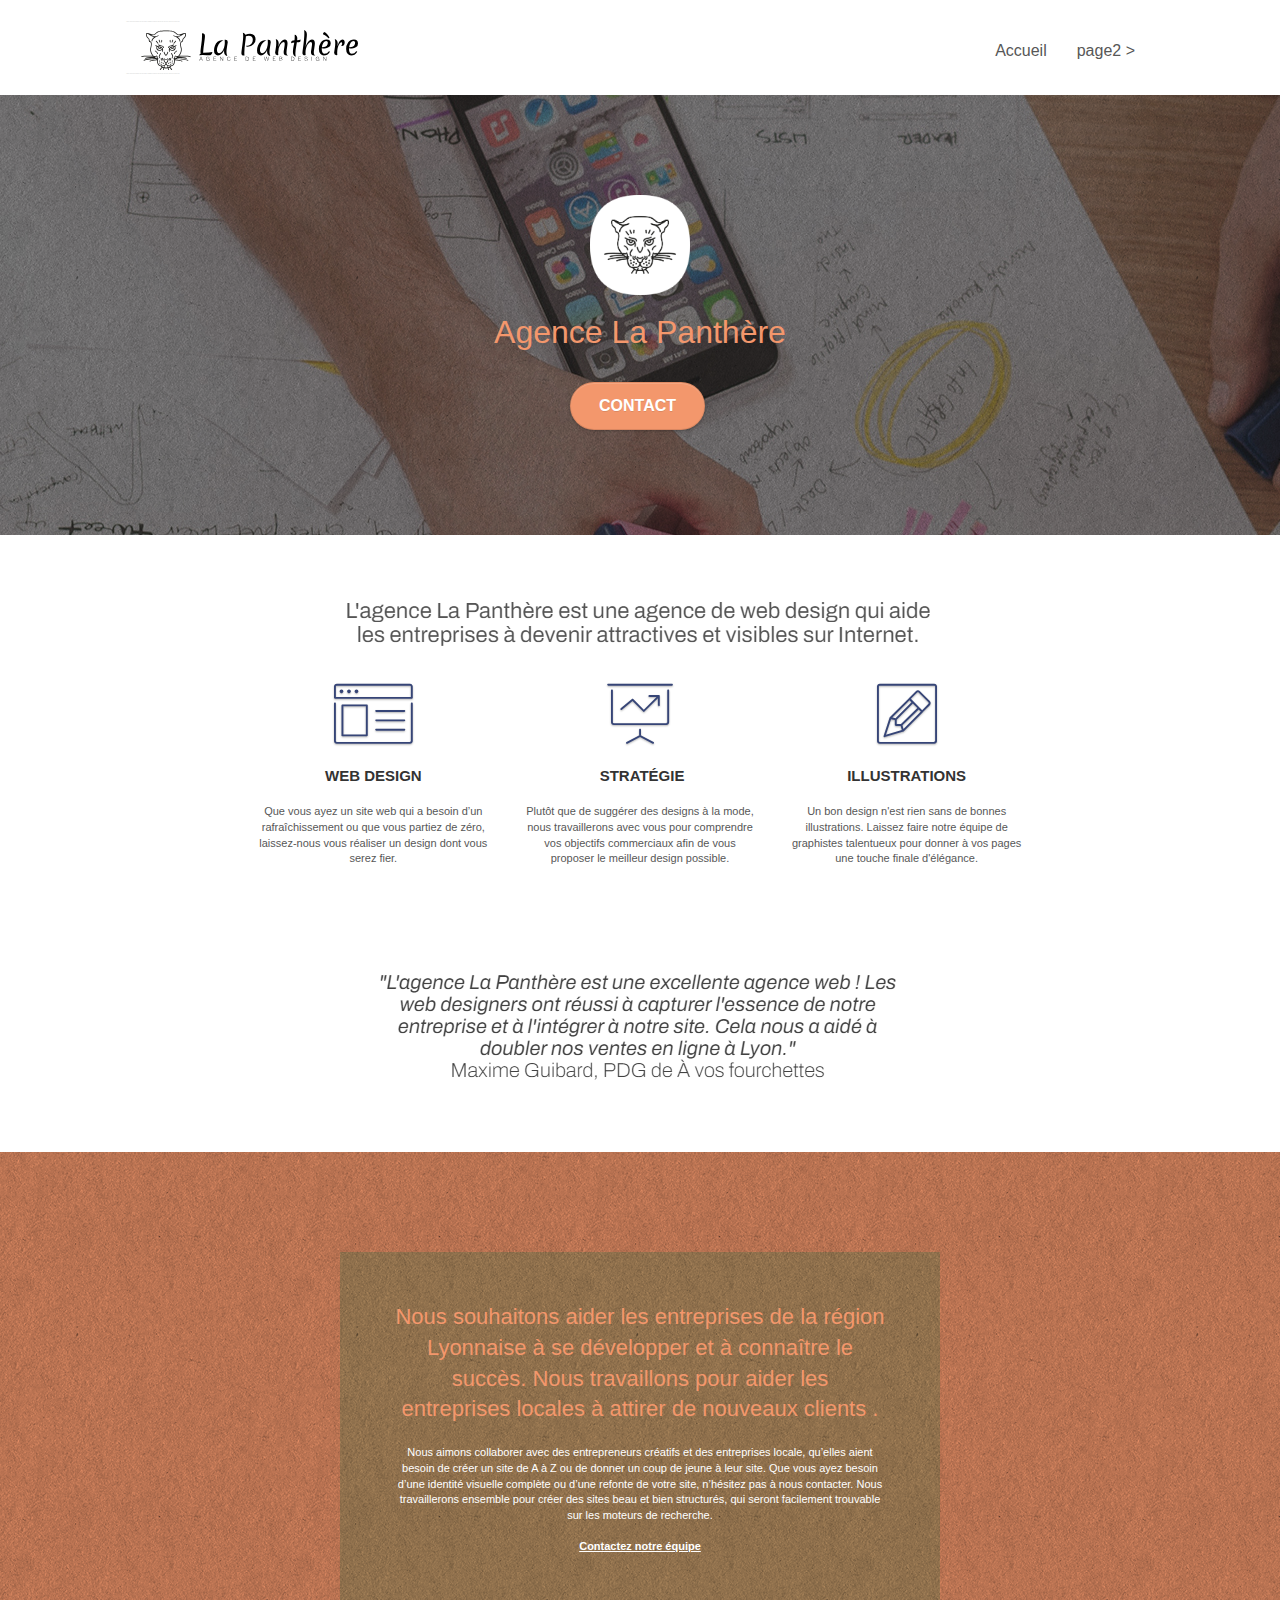
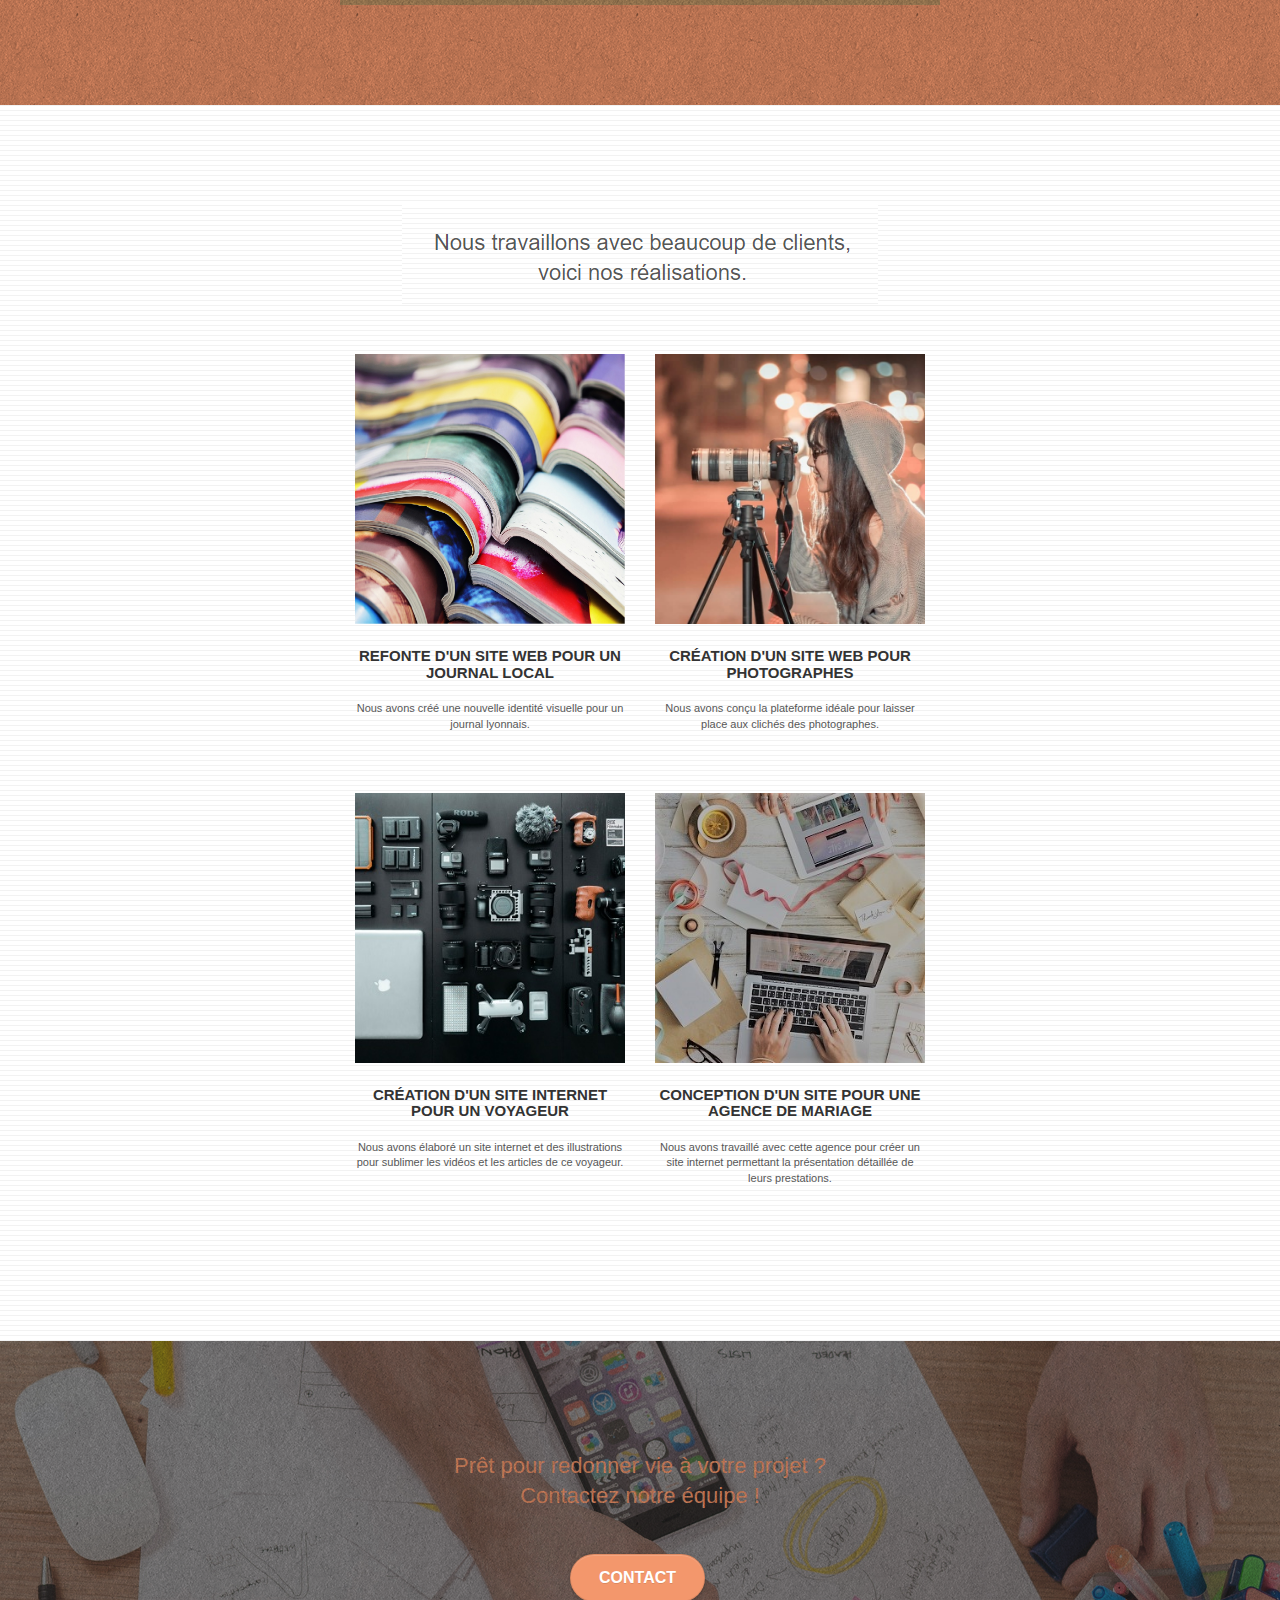
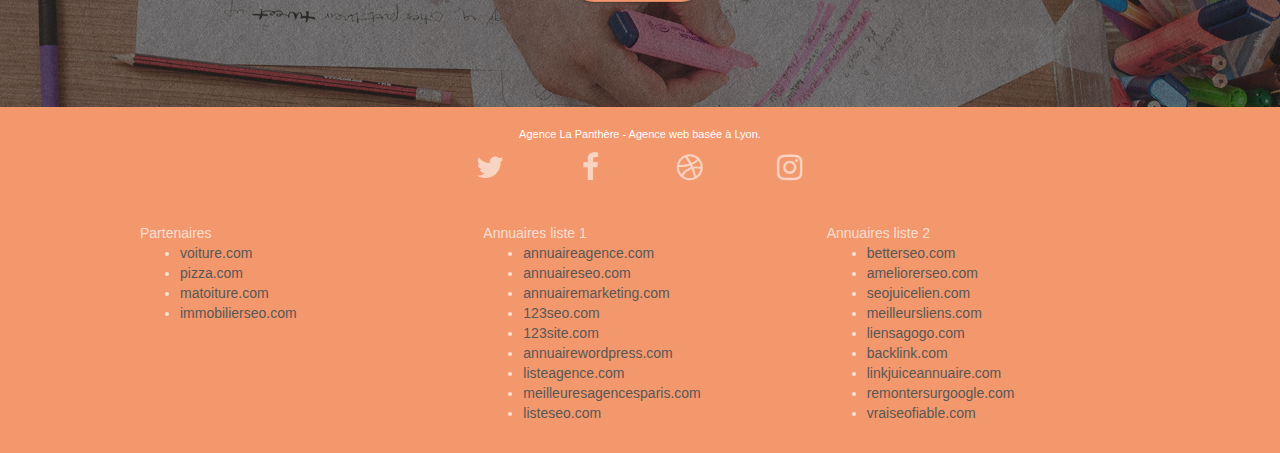
==== index.html @ 7f1259e9 "first commit" ====
<!doctype html>
<html lang="Default">
<head>
    <meta charset="utf-8">
    <meta name="keywords" content="seo, google, site web, site internet, agence design paris, agence design, agence design,agence design,agence design,agence design,agence design,agence design,agence design,agence design">
    <meta name="description" content="">
    <meta name="viewport" content="width=device-width, initial-scale=1.0, viewport-fit=cover">
    <link rel="shortcut icon" type="image/png" href="favicon.jpg">
    
	<link rel="stylesheet" type="text/css" href="./css/bootstrap.css">
	<link rel="stylesheet" type="text/css" href="style.css">
	<link rel="stylesheet" type="text/css" href="./css/font-awesome.css">
	<link rel="stylesheet" type="text/css" href="./css/et-line.css">
	
    
	<script src="./js/jquery-2.1.0.js"></script>
	<script src="./js/bootstrap.js"></script>
	<script src="./js/blocs.js"></script>
	<script src="./js/jquery.touchSwipe.js" defer></script>
	<script src="./js/gmaps.js"></script>

    <title>.</title>

    
<!-- Analytics -->
 
<!-- Analytics END -->
    
</head>
<body>
<!-- Principal conteneur -->
<div class="page-container">
    
<!-- bloc-0 -->
<div class="bloc bgc-white l-bloc " id="bloc-0">
	<div class="container bloc-sm">

		<nav class="navbar row">
			<div class="navbar-header">
				<div class="keywords" style="color:#cccccc;font-size:1px;">Agence web à paris, stratégie web, web design, illustrations, design de site web, site web, web, internet, site internet, site</div>
				<a class="navbar-brand" href="index.html"><img src="img/agence-la-panthere-monochrome.svg" alt="paris web design logo agence web meilleure agence" height="40" /></a>
				<div class="keywords" style="color:#cccccc;font-size:1px;">Agence web à paris, stratégie web, web design, illustrations, design de site web, site web, web, internet, site internet, site</div>
				<button id="nav-toggle" type="button" class="ui-navbar-toggle navbar-toggle" data-toggle="collapse" data-target=".navbar-1">
					<span class="sr-only">Toggle navigation</span><span class="icon-bar"></span><span class="icon-bar"></span><span class="icon-bar"></span>
				</button>
			</div>
			<div class="collapse navbar-collapse navbar-1 special-dropdown-nav">
				<ul class="site-navigation nav navbar-nav">
					<li>
						<a href="index.html">Accueil</a>
					</li>
					<li>
					</li>
					<li>
						<a href="page2.html">page2 &gt;</a>
					</li>
				</ul>
			</div>
		</nav>
	</div>
</div>
<!-- bloc-0 END -->

<!-- bloc-1-presentation -->
<div class="bloc bgc-dark-slate-blue bg-banniere d-bloc bg-t-edge bloc-bg-texture texture-paper b-parallax" id="bloc-1-hero">
	<div class="container bloc-lg">
		<div class="row tight-width-whitespace">
			<div class="col-sm-12">
				<img src="img/logo.png" class="center-block image-resize-mode" width="100" alt="Agence La Panthère, agence web paris, création logo paris" />
				<h1 class="text-center hero-bloc-text tc-white ">
					Agence La Panthère
				</h1>
				<div class="text-center">
					<a href="page2.html" class="btn btn-lg btn-clean btn-rd cta-hero btn-atomic-tangerine" id="cta-hero">Contact</a>
				</div>
			</div>
		</div>
	</div>
</div>
<!-- bloc-1-presentation END -->

<!-- bloc-2-services -->
<div class="bloc bgc-white l-bloc" id="bloc-2-services">
	<div class="container bloc-md">
		<div class="row">
			<div class="col-sm-12 text-center">
				<img alt="agence web, agence web paris, web design paris, stratégie web" src="img/title.png" />
			</div>
		</div>
		<div class="row voffset-lg med-width-whitespace">
			<div class="col-sm-4">
				<div class="text-center">
					<span class="et-icon-browser sm-shadow icon-dark-slate-blue icons icon-lg"></span>
				</div>
				<h3 class="mg-md text-center">
					Web design
				</h3>
				<p class="text-center ">
					Que vous ayez un site web qui a besoin d&rsquo;un rafraîchissement ou que vous partiez de zéro, laissez-nous vous réaliser un design dont vous serez fier.
				</p>
			</div>
			<div class="col-sm-4">
				<div class="text-center">
					<span class="et-icon-presentation sm-shadow icon-dark-slate-blue icons icon-lg"></span>
				</div>
				<h3 class="mg-md text-center">
					&nbsp;Stratégie
				</h3>
				<p class="text-center ">
					Plutôt que de suggérer des designs à la mode, nous travaillerons avec vous pour comprendre vos objectifs commerciaux afin de vous proposer le meilleur design possible.<br>
				</p>
			</div>
			<div class="col-sm-4">
				<div class="text-center">
					<span class="et-icon-edit sm-shadow icon-dark-slate-blue icons icon-lg"></span>
				</div>
				<h3 class="mg-md text-center">
					Illustrations
				</h3>
				<p class="text-center ">
					Un bon design n'est rien sans de bonnes illustrations. Laissez faire notre équipe de graphistes talentueux pour donner à vos pages une touche finale d'élégance.
				</p>
			</div>
		</div>
		<div class="row voffset-lg voffset">
			<div class="col-xs-12 col-md-8 col-md-offset-2 text-center">
				<img alt="agence web, agence web paris, web design paris, stratégie web" src="img/citation.png" />

			</div>
		</div>
	</div>
</div>
<!-- bloc-2-services END -->

<!-- bloc-3-what-i-do -->
<div class="bloc tc-white bgc-atomic-tangerine bg-presentation d-bloc bloc-bg-texture texture-paper b-parallax" id="bloc-3-what-i-do">
	<div class="container bloc-lg">
		<div class="row tight-width-whitespace black-background">
			<div class="col-sm-12">
				<h2 class="mg-md text-center tc-white">
					Nous souhaitons aider les entreprises de la région Lyonnaise à se développer et à connaître le succès. Nous travaillons pour aider les entreprises locales à attirer de nouveaux clients .<br>
				</h2>
				<p class="text-center white">
					Nous aimons collaborer avec des entrepreneurs créatifs et des entreprises locale, qu’elles aient besoin de créer un site de A à Z ou de donner un coup de jeune à leur site. Que vous ayez besoin d’une identité visuelle complète ou d’une refonte de votre site, n’hésitez pas à nous contacter. Nous travaillerons ensemble pour créer des sites beau et bien structurés, qui seront facilement trouvable sur les moteurs de recherche. <br><br><a class="ltc-white bold-link" href="page2.html">Contactez notre équipe</a><br>
				</p>
			</div>
		</div>
	</div>
</div>
<!-- bloc-3-what-i-do END -->

<!-- bloc-4-portfolio -->
<div class="bloc bgc-white bg-lines-h2-bg bg-repeat l-bloc" id="bloc-4-portfolio">
	<div class="container bloc-lg">
		<div class="row">
			<div class="col-sm-12 text-center">
				<img alt="agence web, agence web paris, web design paris, stratégie web" src="img/title2.png" />
			</div>
		</div>
		<div class="row tight-width-whitespace portfolio-row">
			<div class="col-sm-6">
				<a href="#" data-lightbox="img/1.jpg" data-gallery-id="gallery-1" data-caption="Refonte d'un site web pour un journal local" data-frame="snapshot-lb"><img src="img/1.jpg" alt="paris web design logo agence web meilleure agence et refonte site web journal" class="img-responsive portfolio-thumb" /></a>
				<h3 class="mg-md text-center">
					Refonte d'un site web pour un journal local
				</h3>
				<p class="text-center">
					Nous avons créé une nouvelle identité visuelle pour un journal lyonnais.
				</p>
			</div>
			<div class="col-sm-6">
				<a href="#" data-lightbox="img/2.jpg" data-gallery-id="gallery-1" data-caption="Création d'un site web pour photographes" data-frame="snapshot-lb"><img src="img/2.jpg" class="img-responsive portfolio-thumb" alt="paris web design logo agence web meilleure agence, Création d'un site web pour photographes" /></a>
				<h3 class="mg-md text-center">
					Création d'un site web pour photographes
				</h3>
				<p class="text-center">
					Nous avons conçu la plateforme idéale pour laisser place aux clichés des photographes.
				</p>
			</div>
		</div>
		<div class="row tight-width-whitespace portfolio-row">
			<div class="col-sm-6">
				<a href="#" data-lightbox="img/3.bmp" data-gallery-id="gallery-1" data-caption="Création d'un site internet pour un voyageur" data-frame="snapshot-lb"><img src="img/3.bmp" class="img-responsive portfolio-thumb" alt="paris web design logo agence web meilleure agence, Création d'un site web pour voyageur"/></a>
				<h3 class="mg-md text-center">
					Création d'un site internet pour un voyageur
				</h3>
				<p class="text-center">
					Nous avons élaboré un site internet et des illustrations pour sublimer les vidéos et les articles de ce voyageur.
				</p>
			</div>
			<div class="col-sm-6">
				<a href="#" data-lightbox="img/4.bmp" data-gallery-id="gallery-1" data-caption="Conception d'un site pour une agence de mariage" data-frame="snapshot-lb"><img src="img/4.bmp" class="img-responsive portfolio-thumb" alt="paris web design logo agence web meilleure agence, Création d'un site web pour agence de mariage" /></a>
				<h3 class="mg-md text-center">
					Conception d'un site pour une agence de mariage
				</h3>
				<p class="text-center">
					Nous avons travaillé avec cette agence pour créer un site internet permettant la présentation détaillée de leurs prestations.
				</p>
			</div>
		</div>
	</div>
</div>
<!-- bloc-4-portfolio END -->

<!-- bloc-5-cta -->
<div class="bloc bgc-dark-slate-blue bg-banniere d-bloc bloc-bg-texture texture-paper" id="bloc-5-cta">
	<div class="container bloc-lg">
		<div class="row">
			<h2 class="mg-md text-center tc-white">
				Prêt pour redonner vie à votre projet ?<br>Contactez notre équipe !
			</h2>
			<div class="col-sm-12 text-center">
				<a href="page2.html" class="btn btn-atomic-tangerine btn-clean btn-rd btn-lg cta-hero">Contact</a>
			</div>
		</div>
	</div>
</div>
<!-- bloc-5-cta END -->

<!-- Footer - bloc-8 -->
<div class="bloc bgc-atomic-tangerine d-bloc" id="bloc-8">
	<div class="container bloc-sm">
		<div class="row">
			<div class="col-sm-12">
				<p class="text-center white">
					Agence La Panthère - Agence web basée à Lyon.<br>
				</p>
				<div class="row row-no-gutters social">
					<div class="col-sm-3">
						<div class="text-center">
							<a class="social" href="index.html"><span class="fa fa-twitter icon-md"></span></a>
						</div>
					</div>
					<div class="col-sm-3">
						<div class="text-center">
							<a class="social" href="index.html"><span class="fa fa-facebook icon-md"></span></a>
						</div>
					</div>
					<div class="col-sm-3">
						<div class="text-center">
							<a class="social" href="index.html"><span class="fa fa-dribbble icon-md"></span></a>
						</div>
					</div>
					<div class="col-sm-3">
						<div class="text-center">
							<a class="social" href="index.html"><span class="fa fa-instagram icon-md"></span></a>
						</div>
					</div>
					<div class="keywords" style="color:#F3976C;">Agence web à paris, stratégie web, web design, illustrations, design de site web, site web, web, internet, site internet, site</div>
				</div>
				<div class="row">
					<div class="col-sm-4">
						Partenaires
							<ul>
								<li><a href="voiture.com">voiture.com</a></li>
								<li><a href="pizza.com">pizza.com</a></li>
								<li><a href="matoiture.com">matoiture.com</a></li>
								<li><a href="immobilierseo.com">immobilierseo.com</a></li>
							</ul>		
					</div>
					<div class="col-sm-4">
						Annuaires liste 1
						<ul>
							<li><a href="annuaireagence.com">annuaireagence.com</a></li>
							<li><a href="annuaireseo.com">annuaireseo.com</a></li>
							<li><a href="annuairemarketing.com">annuairemarketing.com</a></li>
							<li><a href="123seoture.com">123seo.com</a></li>
							<li><a href="123site.com">123site.com</a></li>
							<li><a href="annuairewordpress.com">annuairewordpress.com</a></li>
							<li><a href="listeagence.com">listeagence.com</a></li>
							<li><a href="meilleuresagencesparis.com">meilleuresagencesparis.com</a></li>
							<li><a href="listeseo.com">listeseo.com</a></li>
						</ul>
					</div>
					<div class="col-sm-4">
						Annuaires liste 2
						<ul>
							<li><a href="betterseo.com">betterseo.com</a></li>
							<li><a href="ameliorerseo.com">ameliorerseo.com</a></li>
							<li><a href="seojuicelien.com">seojuicelien.com</a></li>
							<li><a href="meilleursliens.com">meilleursliens.com</a></li>
							<li><a href="liensagogo.com">liensagogo.com</a></li>
							<li><a href="backlink.com">backlink.com</a></li>
							<li><a href="linkjuiceannuaire.com">linkjuiceannuaire.com</a></li>
							<li><a href="remontersurgoogle.com">remontersurgoogle.com</a></li>
							<li><a href="vraiseofiable.com">vraiseofiable.com</a></li>
						</ul>
					</div>
				</div>
			</div>
		</div>
	</div>
</div>
<!-- Footer - bloc-8 END -->

</div>
<!-- Principal conteneur END -->
    

</body>
</html>
---- style.css ----
body {
    margin: 0;
    padding: 0;
    background: #FFF;
    overflow-x: hidden;
    -webkit-font-smoothing: antialiased;
    -moz-osx-font-smoothing: grayscale;
}

a,
button {
    transition: all .3s ease-in-out;
    outline: none!important;
}

a:hover {
    text-decoration: none;
    cursor: pointer;
}

#page-loading-blocs-notifaction {
    position: fixed;
    top: 0;
    bottom: 0;
    width: 100%;
    z-index: 100000;
    background: #FFFFFF url("img/pageload-spinner.gif") no-repeat center center;
}

.bloc {
    width: 100%;
    clear: both;
    background: 50% 50% no-repeat;
    padding: 0 50px;
    -webkit-background-size: cover;
    -moz-background-size: cover;
    -o-background-size: cover;
    background-size: cover;
    position: relative;
}

.bloc .container {
    padding-left: 0;
    padding-right: 0;
}

.bloc-lg {
    padding: 100px 50px;
}

.bloc-md {
    padding: 50px;
}

.bloc-sm {
    padding: 20px 50px;
}

.bg-center,
.bg-l-edge,
.bg-r-edge,
.bg-t-edge,
.bg-b-edge,
.bg-tl-edge,
.bg-bl-edge,
.bg-tr-edge,
.bg-br-edge,
.bg-repeat {
    -webkit-background-size: auto!important;
    -moz-background-size: auto!important;
    -o-background-size: auto!important;
    background-size: auto!important;
}

.bg-repeat {
    background: repeat;
}

.bg-t-edge {
    background: top no-repeat;
}

.bloc-bg-texture::before {
    content: "";
    background-size: 2px 2px;
    position: absolute;
    top: 0;
    bottom: 0;
    left: 0;
    right: 0;
}

.texture-paper::before {
    background: url("img/texture-paper.png");
    background-size: 280px 280px;
}

.b-parallax {
    background-attachment: fixed;
}

.d-bloc {
    color: rgba(255, 255, 255, .7);
}

.d-bloc button:hover {
    color: rgba(255, 255, 255, .9);
}

.d-bloc .icon-round,
.d-bloc .icon-square,
.d-bloc .icon-rounded,
.d-bloc .icon-semi-rounded-a,
.d-bloc .icon-semi-rounded-b {
    border-color: rgba(255, 255, 255, .9);
}

.d-bloc .divider-h span {
    border-color: rgba(255, 255, 255, .2);
}

.d-bloc .a-btn,
.d-bloc .navbar a,
.d-bloc .navbar-brand,
.d-bloc a .icon-sm,
.d-bloc a .icon-md,
.d-bloc a .icon-lg,
.d-bloc a .icon-xl,
.d-bloc h1 a,
.d-bloc h2 a,
.d-bloc h3 a,
.d-bloc h4 a,
.d-bloc h5 a,
.d-bloc h6 a,
.d-bloc p a {
    color: rgba(255, 255, 255, .6);
}

.d-bloc .a-btn:hover,
.d-bloc .navbar a:hover,
.d-bloc .navbar-brand:hover,
.d-bloc a:hover .icon-sm,
.d-bloc a:hover .icon-md,
.d-bloc a:hover .icon-lg,
.d-bloc a:hover .icon-xl,
.d-bloc h1 a:hover,
.d-bloc h2 a:hover,
.d-bloc h3 a:hover,
.d-bloc h4 a:hover,
.d-bloc h5 a:hover,
.d-bloc h6 a:hover,
.d-bloc p a:hover {
    color: rgba(255, 255, 255, 1);
}

.d-bloc .navbar-toggle .icon-bar {
    background: rgba(255, 255, 255, 1);
}

.d-bloc .btn-wire,
.d-bloc .btn-wire:hover {
    color: rgba(255, 255, 255, 1);
    border-color: rgba(255, 255, 255, 1);
}

.d-bloc .panel {
    color: rgba(0, 0, 0, .5);
}

.d-bloc .panel button:hover {
    color: rgba(0, 0, 0, .7);
}

.d-bloc .panel icon {
    border-color: rgba(0, 0, 0, .7);
}

.d-bloc .panel .divider-h span {
    border-color: rgba(0, 0, 0, .1);
}

.d-bloc .panel .a-btn {
    color: rgba(0, 0, 0, .6);
}

.d-bloc .panel .a-btn:hover {
    color: rgba(0, 0, 0, 1);
}

.d-bloc .panel .btn-wire,
.d-bloc .panel .btn-wire:hover {
    color: rgba(0, 0, 0, .7);
    border-color: rgba(0, 0, 0, .3);
}

.d-bloc .panel,
.l-bloc {
    color: rgba(0, 0, 0, .5);
}

.d-bloc .panel button:hover,
.l-bloc button:hover {
    color: rgba(0, 0, 0, .7);
}

.l-bloc .icon-round,
.l-bloc .icon-square,
.l-bloc .icon-rounded,
.l-bloc .icon-semi-rounded-a,
.l-bloc .icon-semi-rounded-b {
    border-color: rgba(0, 0, 0, .7);
}

.d-bloc .panel .divider-h span,
.l-bloc .divider-h span {
    border-color: rgba(0, 0, 0, .1);
}

.d-bloc .panel .a-btn,
.l-bloc .a-btn,
.l-bloc .navbar a,
.l-bloc .navbar-brand,
.l-bloc a .icon-sm,
.l-bloc a .icon-md,
.l-bloc a .icon-lg,
.l-bloc a .icon-xl,
.l-bloc h1 a,
.l-bloc h2 a,
.l-bloc h3 a,
.l-bloc h4 a,
.l-bloc h5 a,
.l-bloc h6 a,
.l-bloc p a {
    color: rgba(0, 0, 0, .6);
}

.d-bloc .panel .a-btn:hover,
.l-bloc .a-btn:hover,
.l-bloc .navbar a:hover,
.l-bloc .navbar-brand:hover,
.l-bloc a:hover .icon-sm,
.l-bloc a:hover .icon-md,
.l-bloc a:hover .icon-lg,
.l-bloc a:hover .icon-xl,
.l-bloc h1 a:hover,
.l-bloc h2 a:hover,
.l-bloc h3 a:hover,
.l-bloc h4 a:hover,
.l-bloc h5 a:hover,
.l-bloc h6 a:hover,
.l-bloc p a:hover {
    color: rgba(0, 0, 0, 1);
}

.l-bloc .navbar-toggle .icon-bar {
    color: rgba(0, 0, 0, .6);
}

.d-bloc .panel .btn-wire,
.d-bloc .panel .btn-wire:hover,
.l-bloc .btn-wire,
.l-bloc .btn-wire:hover {
    color: rgba(0, 0, 0, .7);
    border-color: rgba(0, 0, 0, .3);
}

.voffset {
    margin-top: 30px;
}

.voffset-lg {
    margin-top: 80px;
}

.row-no-gutters {
    margin-right: 0;
    margin-left: 0;
}

.row.row-no-gutters > [class^="col-"],
.row.row-no-gutters > [class*=" col-"] {
    padding-right: 0;
    padding-left: 0;
}

#bloc-1-hero h1 {
    font-size: 32px;
}

.navbar {
    margin-bottom: 0;
    z-index: 1;
}

.navbar-brand {
    height: auto;
    padding: 3px 15px;
    font-size: 25px;
    font-weight: normal;
    font-weight: 600;
    line-height: 44px;
}

.navbar-brand img {
    max-height: 200px;
    margin: 0 5px 0 0;
    display: inline;
}

.navbar-brand img[src$=svg] {
    min-width: 100px;
}

.nav-center .navbar-brand img {
    margin: 0;
}

.navbar .nav {
    padding-top: 2px;
    margin-right: -16px;
    float: right;
    z-index: 1;
}

.nav > li {
    float: left;
    margin-top: 4px;
    font-size: 16px;
}

.navbar-nav .open .dropdown-menu > li > a {
    text-align: inherit;
}

.nav > li a:hover,
.nav > li a:focus {
    background: transparent;
}

.navbar-toggle {
    margin: 10px 10px 0 0;
    border: 0px;
}

.navbar-toggle:hover {
    background: transparent!important;
}

.navbar-toggle .icon-bar {
    background-color: rgba(0, 0, 0, .5);
    width: 26px;
}

.nav-invert .navbar .nav {
    float: left;
}

.nav-invert .navbar-header,
.nav-invert .navbar-brand {
    float: right;
    position: relative;
    z-index: 2;
}

@media (min-width: 768px) {
    .site-navigation {
        position: absolute;
        top: 50%;
        right: 20px;
        transform: translate(0, -50%);
        -webkit-transform: translateY(-50%);
    }
    .nav > li .dropdown-menu a,
    .nav > li .dropdown-menu a:hover {
        color: #484848;
    }
    .nav-invert .site-navigation {
        left: 0;
        right: 0;
    }
    .nav-center {
        text-align: center;
    }
    .nav-center .navbar-header {
        width: 100%;
    }
    .nav-center .navbar-header,
    .nav-center .navbar-brand,
    .nav-center .nav > li {
        float: none;
        display: inline-block;
    }
    .nav-center .site-navigation {
        position: relative;
        width: 100%;
        right: 0;
        margin-right: 0px;
        margin-top: 20px;
    }
    .nav-center.mini-nav .navbar-toggle {
        float: none;
        margin: 10px auto 0;
    }
}

.nav > li > .dropdown a {
    background: none!important;
    display: block;
    padding: 14px 15px;
}

nav .caret {
    margin: 0 5px;
}

.dropdown-menu .dropdown-menu {
    top: -8px;
    left: 100%;
}

.dropdown-menu .dropmenu-flow-right {
    top: 100%;
    left: 0;
    margin-left: -1px;
    border-top-left-radius: 0;
    border-top-right-radius: 0;
}

.dropdown-menu .dropdown span {
    border: 4px solid black;
    border-top-color: transparent;
    border-right-color: transparent;
    border-bottom-color: transparent;
    margin: 6px -5px 0 0!important;
    float: right;
}

.mg-md {
    margin-top: 10px;
    margin-bottom: 20px;
}

.mg-lg {
    margin-top: 10px;
    margin-bottom: 40px;
}

.btn {
    margin: 0 5px 5px 0;
}

.btn.pull-right {
    margin: 0 0 5px 5px;
}

.btn-d,
.btn-d:hover,
.btn-d:focus {
    color: #FFF;
    background: rgba(0, 0, 0, .3);
}

button {
    outline: none!important;
}

.btn-rd {
    border-radius: 40px;
}

.btn-clean {
    border: 1px solid rgba(0, 0, 0, .08);
    border-bottom-color: rgba(0, 0, 0, .1);
    text-shadow: 0 1px 0 rgba(0, 0, 1, .1);
    box-shadow: 0 1px 3px rgba(0, 0, 1, .25), inset 0 1px 0 0 rgba(255, 255, 255, .15);
}

.icon-md {
    font-size: 30px!important;
}

.icon-lg {
    font-size: 60px!important;
}

.sm-shadow {
    text-shadow: 0 1px 2px rgba(0, 0, 0, .3);
}

.panel-sq,
.panel-sq .panel-heading,
.panel-sq .panel-footer {
    border-radius: 0;
}

.panel-rd {
    border-radius: 30px;
}

.panel-rd .panel-heading {
    border-radius: 29px 29px 0 0;
}

.panel-rd .panel-footer {
    border-radius: 0 0 29px 29px;
}

.form-control {
    border-color: rgba(0, 0, 0, .1);
    box-shadow: none;
}

.scrollToTop {
    width: 40px;
    height: 40px;
    position: fixed;
    bottom: 20px;
    right: 20px;
    opacity: 0;
    z-index: 500;
    transition: all .3s ease-in-out;
}

.scrollToTop span {
    margin-top: 6px;
}

.showScrollTop {
    font-size: 14px;
    opacity: 1;
}

a[data-lightbox] {
    position: relative;
    display: block;
    text-align: center;
}

a[data-lightbox]:hover::before {
    content: "+";
    font-family: "HelveticaNeue-Light", "Helvetica Neue Light", "Helvetica Neue", Helvetica, Arial;
    font-size: 32px;
    width: 50px;
    height: 50px;
    margin-left: -25px;
    border-radius: 50%;
    background: rgba(0, 0, 0, .6);
    color: #FFF;
    font-weight: 100;
    z-index: 1;
    position: absolute;
    top: 50%;
    transform: translateY(-50%);
    -webkit-transform: translateY(-50%);
}

a[data-lightbox]:hover img {
    opacity: 0.6;
    -webkit-animation-fill-mode: none;
    animation-fill-mode: none;
}

#lightbox-modal {
    display: flex;
    align-items: center;
}

#lightbox-modal .modal-dialog {
    width: 90%;
    max-width: 900px;
    margin: 0 auto 0;
}

#lightbox-modal .modal-dialog img {
    max-height: 90vh;
    margin: 0 auto;
}

.lightbox-caption {
    padding: 20px;
    color: #FFF;
    background: rgba(0, 0, 0, .5);
    position: absolute;
    left: 15px;
    right: 15px;
    bottom: 5px;
}

.close-lightbox {
    color: #FFF;
    font-size: 30px;
    position: absolute;
    top: 20px;
    right: 20px;
    z-index: 20;
    background: rgba(0, 0, 0, .5);
    border: none;
    line-height: 30px;
    padding: 0 9px 5px;
    opacity: 0.3;
}

.close-lightbox:hover,
.next-lightbox:hover,
.prev-lightbox:hover {
    opacity: 1.0;
    color: #FFF;
}

.next-lightbox,
.prev-lightbox {
    font-size: 20px;
    color: rgba(255, 255, 255, .9);
    background: rgba(0, 0, 0, .5);
    transition: all .2s ease-in-out;
    position: absolute;
    top: 45%;
    z-index: 1;
    opacity: 0.4;
}

.next-lightbox {
    padding: 6px 8px 1px 13px;
    right: 25px;
}

.prev-lightbox {
    padding: 6px 13px 1px 10px;
    left: 25px;
}

.snapshot-lb .modal-body {
    padding-bottom: 45px;
}

.snapshot-lb .lightbox-caption {
    padding: 0;
    color: rgba(0, 0, 0, .5);
    background: none;
}

h1,
h2,
h3,
h4,
h5,
h6,
p,
label,
.btn,
a {
    font-family: "helvetica";
    font-weight: 400;
    color: #575757!important;
}

.container {
    max-width: 1000px;
}

.hero-bloc-text {
    font-size: 38px;
}

.hero-bloc-text-sub {
    font-size: 36px;
}

.statement-bloc-text {
    line-height: 26px;
    font-style: italic;
    font-size: 20px;
    text-align: center;
    font-weight: lighter;
    max-width: 520px;
    margin: auto auto auto auto;
}

p {
    font-size: 11px;
}

.tight-width-whitespace {
    max-width: 600px;
    margin: auto auto auto auto;
}

.h1 {
    font-size: 20px;
    font-family: "Open Sans";
}

.cta-hero {
    margin-top: 22px;
    color: #FFFFFF!important;
    text-transform: uppercase;
    padding: 12px 28px 12px 28px;
    font-size: 16px;
    font-weight: 700;
}

.social {
    max-width: 400px;
    margin: auto auto auto auto;
}

h2 {
    font-size: 22px;
    line-height: 1.4em;
}

h3 {
    font-size: 15px;
    text-transform: uppercase;
    font-weight: 700;
    color: #333333!important;
}

.med-width-whitespace {
    max-width: 800px;
    margin: auto auto auto auto;
    box-shadow: 0px 0px 0px #000000;
}

h1 {
    color: #333333!important;
}

h4 {
    color: #333333!important;
}

.icons {
    margin-bottom: 14px;
    margin-top: 24px;
}

.white {
    color: #FFFFFF!important;
}

.portfolio-thumb {
    margin-bottom: 24px;
}

.portfolio-row {
    margin-bottom: 44px;
    margin-top: 50px;
}

.avatar {
    box-shadow: 0px 4px 9px rgba(0, 0, 0, 0.3);
}

.black-background {
    background-color: rgba(165, 147, 99, 0.7);
    padding: 40px 40px 40px 40px;
}

.bold-link {
    font-weight: 900;
    text-decoration: underline!important;
}

.bgc-white {
    background-color: #FFFFFF;
}

.bgc-dark-slate-blue {
    background-color: #364577;
}

.bgc-atomic-tangerine {
    background-color: #F3976C;
}

.tc-white {
    color: #F3976C!important;
}

.btn-atomic-tangerine {
    background: #F3976C;
    color: #FFFFFF!important;
}

.btn-atomic-tangerine:hover {
    background: #c27956!important;
    color: #FFFFFF!important;
}

.ltc-white {
    color: #FFFFFF!important;
}

.ltc-white:hover {
    color: #cccccc!important;
}

.ltc-atomic-tangerine {
    color: #F3976C!important;
}

.ltc-atomic-tangerine:hover {
    color: #c27956!important;
}

.icon-dark-slate-blue {
    color: #364577!important;
    border-color: #364577!important;
}

.bg-dots-bg {
    background-image: url("img/dots-bg.png");
}

.bg-lines-h2-bg {
    background-image: url("img/lines-h2-bg.png");
}

.bg-banniere {
    background-image: url("img/agence-la-panthere.jpg");
}

.bg-presentation {
    background-image: url("img/image-de-presentation.bmp");
}

@media (max-width: 1024px) {
    .bloc {
        padding-left: 20px;
        padding-right: 20px;
    }
    .bloc.full-width-bloc,
    .bloc-tile-2.full-width-bloc .container,
    .bloc-tile-3.full-width-bloc .container,
    .bloc-tile-4.full-width-bloc .container {
        padding-left: 0;
        padding-right: 0;
    }
}

@media (max-width: 992px) and (min-width: 768px) {
    .navbar .nav {
        max-width: 80%
    }
    .nav-center.navbar .nav {
        max-width: 100%
    }
}

@media only screen and (min-device-width: 768px) and (max-device-width: 1024px) and (orientation: landscape) {
    .b-parallax {
        background-attachment: scroll;
    }
}

@media only screen and (min-device-width: 1024px) and (max-device-width: 1366px) and (-webkit-min-device-pixel-ratio: 1.5) {
    .b-parallax {
        background-attachment: scroll;
    }
}

@media (max-width: 991px) {
    .container {
        width: 100%;
    }
    .b-parallax {
        background-attachment: scroll;
    }
    .page-container,
    #hero-bloc {
        overflow-x: hidden;
        position: relative;
    }
    .bloc {
        padding-left: constant(safe-area-inset-left);
        padding-right: constant(safe-area-inset-right);
    }
    .bloc-group,
    .bloc-group .bloc {
        display: block;
        width: 100%;
    }
    .bloc-fill-screen .fill-bloc-top-edge,
    .bloc-fill-screen .fill-bloc-bottom-edge {
        padding: 0 20px;
        padding-left: constant(safe-area-inset-left);
        padding-right: constant(safe-area-inset-right);
    }
}

@media (max-width: 767px) {
    .page-container {
        overflow-x: hidden;
        position: relative;
    }
    h1,
    h2,
    h3,
    h4,
    h5,
    h6,
    p,
    #disqus_thread {
        padding-left: 10px!important;
        padding-right: 10px!important;
    }
    .b-parallax {
        background-attachment: scroll;
    }
    .navbar .nav {
        padding-top: 0;
        border-top: 1px solid rgba(0, 0, 0, .2);
        float: none!important;
    }
    .navbar.row {
        margin-left: 0;
        margin-right: 0;
    }
    .site-navigation {
        position: inherit;
        transform: none;
        -webkit-transform: none;
        -ms-transform: none;
    }
    .nav > li {
        margin-top: 0;
        border-bottom: 1px solid rgba(0, 0, 0, .1);
        background: rgba(0, 0, 0, .05);
        text-align: left;
        padding-left: 15px;
        width: 100%;
    }
    .nav > li:hover {
        background: rgba(0, 0, 0, .08);
    }
    .dropdown .dropdown a .caret {
        float: none;
        margin: 5px 0 0 10px!important;
        border: 4px solid black;
        border-bottom-color: transparent;
        border-right-color: transparent;
        border-left-color: transparent;
    }
    #hero-bloc .navbar .nav {
        background: rgba(0, 0, 0, .8);
    }
    #hero-bloc .navbar .nav a {
        color: rgba(255, 255, 255, .6);
    }
    .hero {
        padding: 50px 0;
    }
    .hero-nav {
        left: -1px;
        right: -1px;
    }
    .navbar-collapse {
        padding: 0;
        overflow-x: hidden;
        -webkit-box-shadow: none;
        box-shadow: none;
    }
    .navbar-brand img {
        max-height: 40px;
        width: auto;
    }
    .nav-invert .navbar-header {
        float: none;
        width: 100%;
    }
    .nav-invert .navbar-toggle {
        float: left;
        margin-left: 10px;
    }
    .bloc {
        padding-left: 0;
        padding-right: 0;
    }
    .bloc-xxl,
    .bloc-xl,
    .bloc-lg {
        padding: 40px 0;
    }
    .bloc-sm,
    .bloc-md {
        padding-left: 0;
        padding-right: 0;
    }
    .bloc-tile-2 .container,
    .bloc-tile-3 .container,
    .bloc-tile-4 .container,
    .bloc-fill-screen .fill-bloc-top-edge,
    .bloc-fill-screen .fill-bloc-bottom-edge {
        padding-left: 0;
        padding-right: 0;
    }
    .a-block {
        padding: 0 10px;
    }
    .btn-dwn {
        display: none;
    }
    .voffset {
        margin-top: 5px;
    }
    .voffset-md {
        margin-top: 20px;
    }
    .voffset-lg {
        margin-top: 30px;
    }
    form {
        padding: 5px;
    }
    .close-lightbox {
        display: inline-block;
    }
    .blocsapp-device-iphone5 {
        background-size: 216px 425px;
        padding-top: 60px;
        width: 216px;
        height: 425px;
    }
    .blocsapp-device-iphone5 img {
        width: 180px;
        height: 320px;
    }
}

@media (max-width: 400px) {
    .bloc {
        padding-left: 0;
        padding-right: 0;
    }
}

@media (max-width: 767px) {
    .bloc-mob-center-text {
        text-align: center;
    }
}
---- css/et-line.css ----
@font-face {
    font-family: et-line;
    src: url(../fonts/et-line.eot);
    src: url(../fonts/et-line.eot?#iefix) format('embedded-opentype'), url(../fonts/et-line.woff) format('woff'), url(../fonts/et-line.ttf) format('truetype'), url(../fonts/et-line.svg#et-line) format('svg');
    font-weight: 400;
    font-style: normal
}

.et-icon-adjustments,
.et-icon-alarmclock,
.et-icon-anchor,
.et-icon-aperture,
.et-icon-attachment,
.et-icon-bargraph,
.et-icon-basket,
.et-icon-beaker,
.et-icon-bike,
.et-icon-book-open,
.et-icon-briefcase,
.et-icon-browser,
.et-icon-calendar,
.et-icon-camera,
.et-icon-caution,
.et-icon-chat,
.et-icon-circle-compass,
.et-icon-clipboard,
.et-icon-clock,
.et-icon-cloud,
.et-icon-compass,
.et-icon-desktop,
.et-icon-dial,
.et-icon-document,
.et-icon-documents,
.et-icon-download,
.et-icon-dribbble,
.et-icon-edit,
.et-icon-envelope,
.et-icon-expand,
.et-icon-facebook,
.et-icon-flag,
.et-icon-focus,
.et-icon-gears,
.et-icon-genius,
.et-icon-gift,
.et-icon-global,
.et-icon-globe,
.et-icon-googleplus,
.et-icon-grid,
.et-icon-happy,
.et-icon-hazardous,
.et-icon-heart,
.et-icon-hotairballoon,
.et-icon-hourglass,
.et-icon-key,
.et-icon-laptop,
.et-icon-layers,
.et-icon-lifesaver,
.et-icon-lightbulb,
.et-icon-linegraph,
.et-icon-linkedin,
.et-icon-lock,
.et-icon-magnifying-glass,
.et-icon-map,
.et-icon-map-pin,
.et-icon-megaphone,
.et-icon-mic,
.et-icon-mobile,
.et-icon-newspaper,
.et-icon-notebook,
.et-icon-paintbrush,
.et-icon-paperclip,
.et-icon-pencil,
.et-icon-phone,
.et-icon-picture,
.et-icon-pictures,
.et-icon-piechart,
.et-icon-presentation,
.et-icon-pricetags,
.et-icon-printer,
.et-icon-profile-female,
.et-icon-profile-male,
.et-icon-puzzle,
.et-icon-quote,
.et-icon-recycle,
.et-icon-refresh,
.et-icon-ribbon,
.et-icon-rss,
.et-icon-sad,
.et-icon-scissors,
.et-icon-scope,
.et-icon-search,
.et-icon-shield,
.et-icon-speedometer,
.et-icon-strategy,
.et-icon-streetsign,
.et-icon-tablet,
.et-icon-target,
.et-icon-telescope,
.et-icon-toolbox,
.et-icon-tools,
.et-icon-tools-2,
.et-icon-trophy,
.et-icon-tumblr,
.et-icon-twitter,
.et-icon-upload,
.et-icon-video,
.et-icon-wallet,
.et-icon-wine {
    font-family: et-line;
    speak: none;
    font-style: normal;
    font-weight: 400;
    font-variant: normal;
    text-transform: none;
    line-height: 1;
    -webkit-font-smoothing: antialiased;
    -moz-osx-font-smoothing: grayscale;
    display: inline-block
}

.et-icon-mobile:before {
    content: "\e000"
}

.et-icon-laptop:before {
    content: "\e001"
}

.et-icon-desktop:before {
    content: "\e002"
}

.et-icon-tablet:before {
    content: "\e003"
}

.et-icon-phone:before {
    content: "\e004"
}

.et-icon-document:before {
    content: "\e005"
}

.et-icon-documents:before {
    content: "\e006"
}

.et-icon-search:before {
    content: "\e007"
}

.et-icon-clipboard:before {
    content: "\e008"
}

.et-icon-newspaper:before {
    content: "\e009"
}

.et-icon-notebook:before {
    content: "\e00a"
}

.et-icon-book-open:before {
    content: "\e00b"
}

.et-icon-browser:before {
    content: "\e00c"
}

.et-icon-calendar:before {
    content: "\e00d"
}

.et-icon-presentation:before {
    content: "\e00e"
}

.et-icon-picture:before {
    content: "\e00f"
}

.et-icon-pictures:before {
    content: "\e010"
}

.et-icon-video:before {
    content: "\e011"
}

.et-icon-camera:before {
    content: "\e012"
}

.et-icon-printer:before {
    content: "\e013"
}

.et-icon-toolbox:before {
    content: "\e014"
}

.et-icon-briefcase:before {
    content: "\e015"
}

.et-icon-wallet:before {
    content: "\e016"
}

.et-icon-gift:before {
    content: "\e017"
}

.et-icon-bargraph:before {
    content: "\e018"
}

.et-icon-grid:before {
    content: "\e019"
}

.et-icon-expand:before {
    content: "\e01a"
}

.et-icon-focus:before {
    content: "\e01b"
}

.et-icon-edit:before {
    content: "\e01c"
}

.et-icon-adjustments:before {
    content: "\e01d"
}

.et-icon-ribbon:before {
    content: "\e01e"
}

.et-icon-hourglass:before {
    content: "\e01f"
}

.et-icon-lock:before {
    content: "\e020"
}

.et-icon-megaphone:before {
    content: "\e021"
}

.et-icon-shield:before {
    content: "\e022"
}

.et-icon-trophy:before {
    content: "\e023"
}

.et-icon-flag:before {
    content: "\e024"
}

.et-icon-map:before {
    content: "\e025"
}

.et-icon-puzzle:before {
    content: "\e026"
}

.et-icon-basket:before {
    content: "\e027"
}

.et-icon-envelope:before {
    content: "\e028"
}

.et-icon-streetsign:before {
    content: "\e029"
}

.et-icon-telescope:before {
    content: "\e02a"
}

.et-icon-gears:before {
    content: "\e02b"
}

.et-icon-key:before {
    content: "\e02c"
}

.et-icon-paperclip:before {
    content: "\e02d"
}

.et-icon-attachment:before {
    content: "\e02e"
}

.et-icon-pricetags:before {
    content: "\e02f"
}

.et-icon-lightbulb:before {
    content: "\e030"
}

.et-icon-layers:before {
    content: "\e031"
}

.et-icon-pencil:before {
    content: "\e032"
}

.et-icon-tools:before {
    content: "\e033"
}

.et-icon-tools-2:before {
    content: "\e034"
}

.et-icon-scissors:before {
    content: "\e035"
}

.et-icon-paintbrush:before {
    content: "\e036"
}

.et-icon-magnifying-glass:before {
    content: "\e037"
}

.et-icon-circle-compass:before {
    content: "\e038"
}

.et-icon-linegraph:before {
    content: "\e039"
}

.et-icon-mic:before {
    content: "\e03a"
}

.et-icon-strategy:before {
    content: "\e03b"
}

.et-icon-beaker:before {
    content: "\e03c"
}

.et-icon-caution:before {
    content: "\e03d"
}

.et-icon-recycle:before {
    content: "\e03e"
}

.et-icon-anchor:before {
    content: "\e03f"
}

.et-icon-profile-male:before {
    content: "\e040"
}

.et-icon-profile-female:before {
    content: "\e041"
}

.et-icon-bike:before {
    content: "\e042"
}

.et-icon-wine:before {
    content: "\e043"
}

.et-icon-hotairballoon:before {
    content: "\e044"
}

.et-icon-globe:before {
    content: "\e045"
}

.et-icon-genius:before {
    content: "\e046"
}

.et-icon-map-pin:before {
    content: "\e047"
}

.et-icon-dial:before {
    content: "\e048"
}

.et-icon-chat:before {
    content: "\e049"
}

.et-icon-heart:before {
    content: "\e04a"
}

.et-icon-cloud:before {
    content: "\e04b"
}

.et-icon-upload:before {
    content: "\e04c"
}

.et-icon-download:before {
    content: "\e04d"
}

.et-icon-target:before {
    content: "\e04e"
}

.et-icon-hazardous:before {
    content: "\e04f"
}

.et-icon-piechart:before {
    content: "\e050"
}

.et-icon-speedometer:before {
    content: "\e051"
}

.et-icon-global:before {
    content: "\e052"
}

.et-icon-compass:before {
    content: "\e053"
}

.et-icon-lifesaver:before {
    content: "\e054"
}

.et-icon-clock:before {
    content: "\e055"
}

.et-icon-aperture:before {
    content: "\e056"
}

.et-icon-quote:before {
    content: "\e057"
}

.et-icon-scope:before {
    content: "\e058"
}

.et-icon-alarmclock:before {
    content: "\e059"
}

.et-icon-refresh:before {
    content: "\e05a"
}

.et-icon-happy:before {
    content: "\e05b"
}

.et-icon-sad:before {
    content: "\e05c"
}

.et-icon-facebook:before {
    content: "\e05d"
}

.et-icon-twitter:before {
    content: "\e05e"
}

.et-icon-googleplus:before {
    content: "\e05f"
}

.et-icon-rss:before {
    content: "\e060"
}

.et-icon-tumblr:before {
    content: "\e061"
}

.et-icon-linkedin:before {
    content: "\e062"
}

.et-icon-dribbble:before {
    content: "\e063"
}
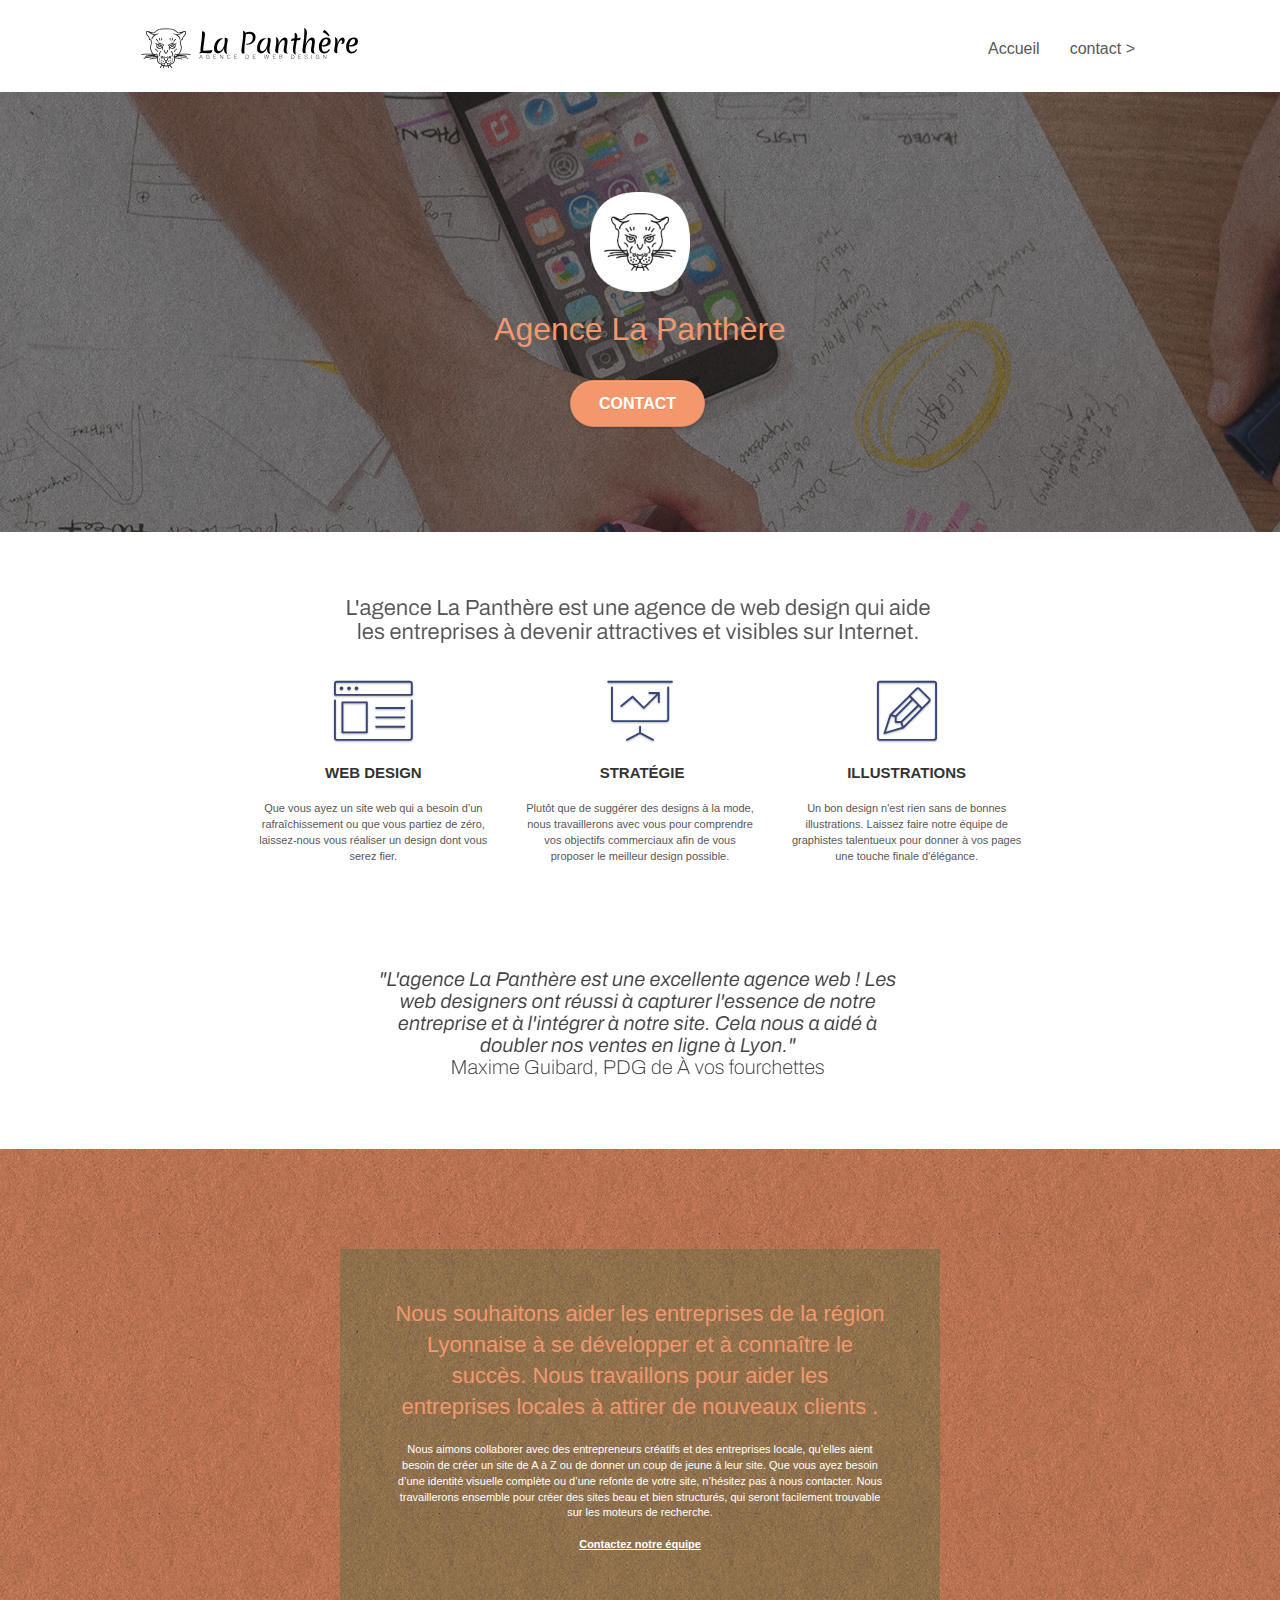
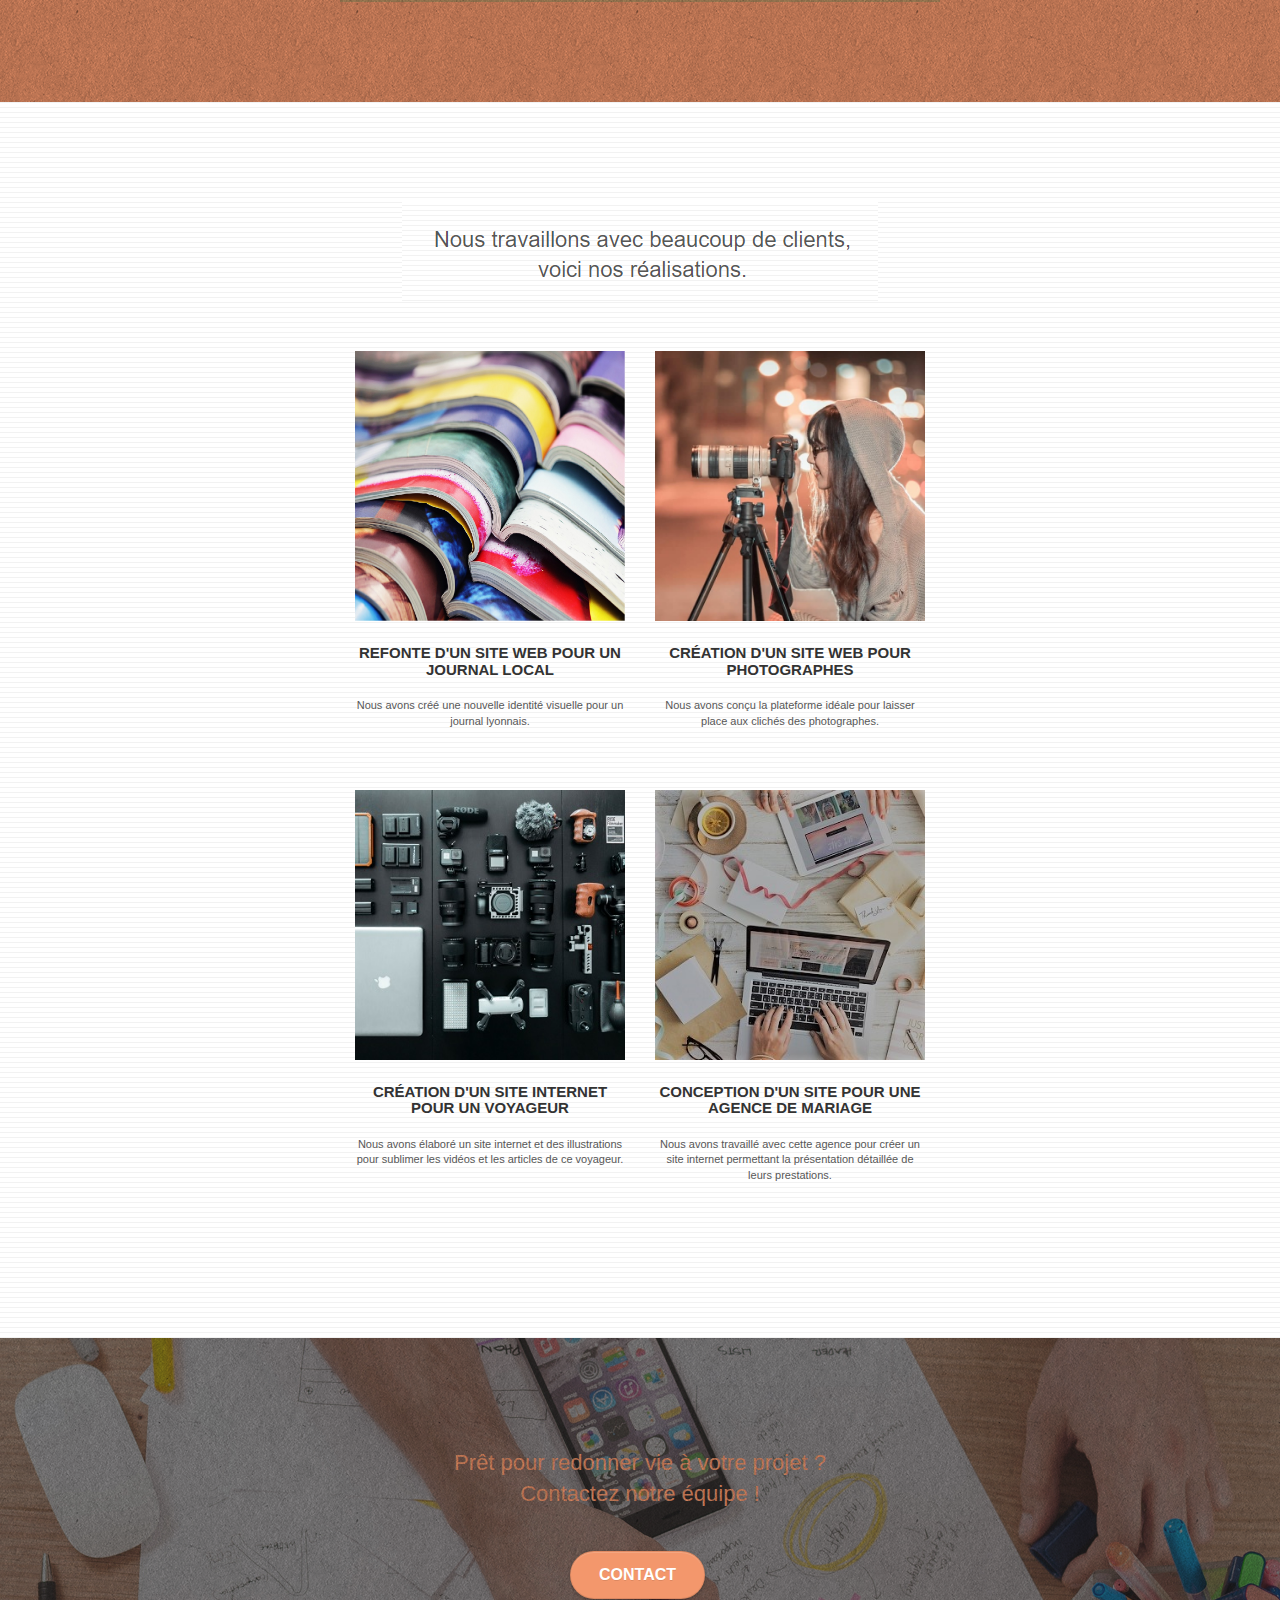
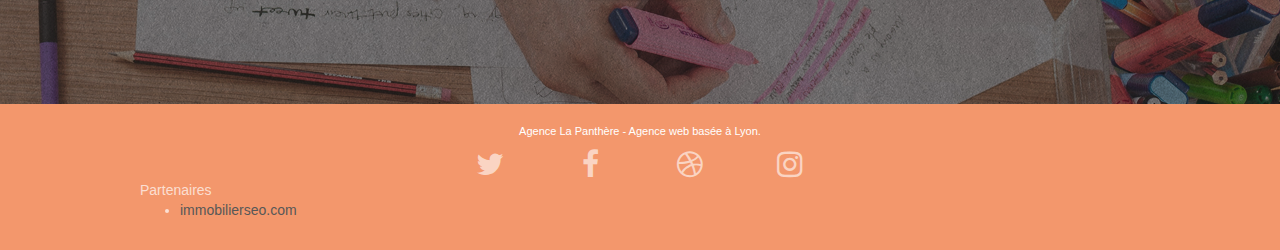
==== commit 4826b342: "Add Meta Google Search" ====
--- a/index.html
+++ b/index.html
@@ -1,300 +1,286 @@
 <!doctype html>
-<html lang="Default">
+<html lang="fr">
+
 <head>
-    <meta charset="utf-8">
-    <meta name="keywords" content="seo, google, site web, site internet, agence design paris, agence design, agence design,agence design,agence design,agence design,agence design,agence design,agence design,agence design">
-    <meta name="description" content="">
-    <meta name="viewport" content="width=device-width, initial-scale=1.0, viewport-fit=cover">
-    <link rel="shortcut icon" type="image/png" href="favicon.jpg">
-    
+	<meta charset="utf-8">
+	<meta name="keywords"
+		content="agence design lyon, creation web graphisme lyon, creation web lyon, expert graphisme lyon">
+	<meta name="description" content="">
+	<meta name="viewport" content="width=device-width, initial-scale=1.0, viewport-fit=cover">
+	<link rel="shortcut icon" type="image/png" href="favicon.jpg">
 	<link rel="stylesheet" type="text/css" href="./css/bootstrap.css">
-	<link rel="stylesheet" type="text/css" href="style.css">
+	<link rel="stylesheet" type="text/css" href="./style.css">
 	<link rel="stylesheet" type="text/css" href="./css/font-awesome.css">
 	<link rel="stylesheet" type="text/css" href="./css/et-line.css">
-	
-    
 	<script src="./js/jquery-2.1.0.js"></script>
 	<script src="./js/bootstrap.js"></script>
 	<script src="./js/blocs.js"></script>
 	<script src="./js/jquery.touchSwipe.js" defer></script>
 	<script src="./js/gmaps.js"></script>
+	<title>La Panthère Agence de Web Design à Lyon</title>
+	<!-- Analytics -->
+	<!-- Analytics END -->
+</head>
 
-    <title>.</title>
+<body class="page-container">
+	<!-- HEADER & NAVIGATION-->
+	<header class="bloc bgc-white l-bloc " id="bloc-0">
+		<div class="container bloc-sm">
+			<nav class="navbar row">
+				<div class="navbar-header">
+					<a class="navbar-brand" href="index.html">
+						<img src="img/agence-la-panthere-monochrome.svg"
+							alt="Logo de l'agence web La Panthère située à Lyon" height="40" />
+					</a>
+					<button id="nav-toggle" type="button" class="ui-navbar-toggle navbar-toggle" data-toggle="collapse"
+						data-target=".navbar-1">
+						<span class="sr-only">Toggle navigation</span>
+						<span class="icon-bar">
+						</span>
+						<span class="icon-bar">
+						</span>
+						<span class="icon-bar">
+						</span>
+					</button>
+				</div>
+				<div class="collapse navbar-collapse navbar-1 special-dropdown-nav">
+					<ul class="site-navigation nav navbar-nav">
+						<li>
+							<a href="index.html">Accueil</a>
+						</li>
+						<li>
+						</li>
+						<li>
+							<a href="contact.html">contact &gt;</a>
+						</li>
+					</ul>
+				</div>
+			</nav>
+		</div>
+	</header>
+	<!-- MAIN -->
+	<main class="page-container">
+		<!-- bloc-0 END -->
+		<!-- bloc-1-presentation -->
+		<div class="bloc bgc-dark-slate-blue bg-banniere d-bloc bg-t-edge bloc-bg-texture texture-paper b-parallax"
+			id="bloc-1-hero">
+			<div class="container bloc-lg">
+				<div class="row tight-width-whitespace">
+					<div class="col-sm-12">
+						<img src="img/logo.png" class="center-block image-resize-mode" width="100"
+							alt="Agence La Panthère, agence web lyon, création logo lyon" />
+						<h1 class="text-center hero-bloc-text tc-white ">Agence La Panthère</h1>
+						<div class="text-center">
+							<a href="contact.html" class="btn btn-lg btn-clean btn-rd cta-hero btn-atomic-tangerine"
+								id="cta-hero">Contact</a>
+						</div>
+					</div>
+				</div>
+			</div>
+		</div>
+		<!-- bloc-1-presentation END -->
+		<!-- bloc-2-services -->
+		<div class="bloc bgc-white l-bloc" id="bloc-2-services">
+			<div class="container bloc-md">
+				<div class="row">
+					<div class="col-sm-12 text-center">
+						<img alt="agence web, agence web lyon, web design lyon, stratégie web" src="img/title.png" />
+					</div>
+				</div>
+				<div class="row voffset-lg med-width-whitespace">
+					<div class="col-sm-4">
+						<div class="text-center">
+							<span class="et-icon-browser sm-shadow icon-dark-slate-blue icons icon-lg">
+							</span>
+						</div>
+						<h3 class="mg-md text-center">Web design</h3>
+						<p class="text-center ">Que vous ayez un site web qui a besoin d&rsquo;un rafraîchissement ou
+							que vous partiez de zéro, laissez-nous vous réaliser un design dont vous serez fier.</p>
+					</div>
+					<div class="col-sm-4">
+						<div class="text-center">
+							<span class="et-icon-presentation sm-shadow icon-dark-slate-blue icons icon-lg">
+							</span>
+						</div>
+						<h3 class="mg-md text-center">&nbsp;Stratégie</h3>
+						<p class="text-center ">Plutôt que de suggérer des designs à la mode, nous travaillerons avec
+							vous pour comprendre vos objectifs commerciaux afin de vous proposer le meilleur design
+							possible.
+							<br>
+						</p>
+					</div>
+					<div class="col-sm-4">
+						<div class="text-center">
+							<span class="et-icon-edit sm-shadow icon-dark-slate-blue icons icon-lg">
+							</span>
+						</div>
+						<h3 class="mg-md text-center">Illustrations</h3>
+						<p class="text-center ">Un bon design n'est rien sans de bonnes illustrations. Laissez faire
+							notre équipe de graphistes talentueux pour donner à vos pages une touche finale d'élégance.
+						</p>
+					</div>
+				</div>
+				<div class="row voffset-lg voffset">
+					<div class="col-xs-12 col-md-8 col-md-offset-2 text-center">
+						<img alt="agence web, agence web lyon, web design lyon, stratégie web" src="img/citation.png" />
+					</div>
+				</div>
+			</div>
+		</div>
+		<!-- bloc-2-services END -->
+		<!-- bloc-3-what-i-do -->
+		<div class="bloc tc-white bgc-atomic-tangerine bg-presentation d-bloc bloc-bg-texture texture-paper b-parallax"
+			id="bloc-3-what-i-do">
+			<div class="container bloc-lg">
+				<div class="row tight-width-whitespace black-background">
+					<div class="col-sm-12">
+						<h2 class="mg-md text-center tc-white">Nous souhaitons aider les entreprises de la région
+							Lyonnaise à se développer et à connaître le succès. Nous travaillons pour aider les
+							entreprises locales à attirer de nouveaux clients .
+							<br>
+						</h2>
+						<p class="text-center white">Nous aimons collaborer avec des entrepreneurs créatifs et des
+							entreprises locale, qu’elles aient besoin de créer un site de A à Z ou de donner un coup de
+							jeune à leur site. Que vous ayez besoin d’une identité visuelle complète ou d’une refonte de
+							votre site, n’hésitez pas à nous contacter. Nous travaillerons ensemble pour créer des sites
+							beau et bien structurés, qui seront facilement trouvable sur les moteurs de recherche.
+							<br>
+							<br>
+							<a class="ltc-white bold-link" href="contact.html">Contactez notre équipe</a>
+							<br>
+						</p>
+					</div>
+				</div>
+			</div>
+		</div>
+		<!-- bloc-3-what-i-do END -->
+		<!-- bloc-4-portfolio -->
+		<div class="bloc bgc-white bg-lines-h2-bg bg-repeat l-bloc" id="bloc-4-portfolio">
+			<div class="container bloc-lg">
+				<div class="row">
+					<div class="col-sm-12 text-center">
+						<img alt="agence web, agence web lyon, web design lyon, stratégie web" src="img/title2.png" />
+					</div>
+				</div>
+				<div class="row tight-width-whitespace portfolio-row">
+					<div class="col-sm-6">
+						<a href="#" data-lightbox="img/1.jpg" data-gallery-id="gallery-1"
+							data-caption="Refonte d'un site web pour un journal local" data-frame="snapshot-lb">
+							<img src="img/1.jpg" alt="refonte d'un site web pour un journal"
+								class="img-responsive portfolio-thumb" />
+						</a>
+						<h3 class="mg-md text-center">Refonte d'un site web pour un journal local</h3>
+						<p class="text-center">Nous avons créé une nouvelle identité visuelle pour un journal lyonnais.
+						</p>
+					</div>
+					<div class="col-sm-6">
+						<a href="#" data-lightbox="img/2.jpg" data-gallery-id="gallery-1"
+							data-caption="Création d'un site web pour photographes" data-frame="snapshot-lb">
+							<img src="img/2.jpg" class="img-responsive portfolio-thumb"
+								alt="Création d'un site web pour photographes" />
+						</a>
+						<h3 class="mg-md text-center">Création d'un site web pour photographes</h3>
+						<p class="text-center">Nous avons conçu la plateforme idéale pour laisser place aux clichés des
+							photographes.</p>
+					</div>
+				</div>
+				<div class="row tight-width-whitespace portfolio-row">
+					<div class="col-sm-6">
+						<a href="#" data-lightbox="img/3.bmp" data-gallery-id="gallery-1"
+							data-caption="Création d'un site internet pour un voyageur" data-frame="snapshot-lb">
+							<img src="img/3.bmp" class="img-responsive portfolio-thumb"
+								alt="Création d'un site web pour voyageur" />
+						</a>
+						<h3 class="mg-md text-center">Création d'un site internet pour un voyageur</h3>
+						<p class="text-center">Nous avons élaboré un site internet et des illustrations pour sublimer
+							les vidéos et les articles de ce voyageur.</p>
+					</div>
+					<div class="col-sm-6">
+						<a href="#" data-lightbox="img/4.bmp" data-gallery-id="gallery-1"
+							data-caption="Conception d'un site pour une agence de mariage" data-frame="snapshot-lb">
+							<img src="img/4.bmp" class="img-responsive portfolio-thumb"
+								alt="Création d'un site web pour agence de mariage" />
+						</a>
+						<h3 class="mg-md text-center">Conception d'un site pour une agence de mariage</h3>
+						<p class="text-center">Nous avons travaillé avec cette agence pour créer un site internet
+							permettant la présentation détaillée de leurs prestations.</p>
+					</div>
+				</div>
+			</div>
+		</div>
+		<!-- bloc-4-portfolio END -->
+		<!-- bloc-5-cta -->
+		<div class="bloc bgc-dark-slate-blue bg-banniere d-bloc bloc-bg-texture texture-paper" id="bloc-5-cta">
+			<div class="container bloc-lg">
+				<div class="row">
+					<h2 class="mg-md text-center tc-white">Prêt pour redonner vie à votre projet ?
+						<br>Contactez notre équipe !
+					</h2>
+					<div class="col-sm-12 text-center">
+						<a href="./contact.html"
+							class="btn btn-atomic-tangerine btn-clean btn-rd btn-lg cta-hero">Contact</a>
+					</div>
+				</div>
+			</div>
+		</div>
+		<!-- bloc-5-cta END -->
+	</main>
+	<!-- Footer - bloc-8 -->
+	<footer class="bloc bgc-atomic-tangerine d-bloc" id="bloc-8">
+		<div class="container bloc-sm">
+			<div class="row">
+				<div class="col-sm-12">
+					<p class="text-center white">Agence La Panthère - Agence web basée à Lyon.
+					</p>
+					<div class="row row-no-gutters social">
+						<div class="col-sm-3">
+							<div class="text-center">
+								<a class="social" href="./index.html">
+									<span class="fa fa-twitter icon-md">
+									</span>
+								</a>
+							</div>
+						</div>
+						<div class="col-sm-3">
+							<div class="text-center">
+								<a class="social" href="./index.html">
+									<span class="fa fa-facebook icon-md">
+									</span>
+								</a>
+							</div>
+						</div>
+						<div class="col-sm-3">
+							<div class="text-center">
+								<a class="social" href="./index.html">
+									<span class="fa fa-dribbble icon-md">
+									</span>
+								</a>
+							</div>
+						</div>
+						<div class="col-sm-3">
+							<div class="text-center">
+								<a class="social" href="./index.html">
+									<span class="fa fa-instagram icon-md">
+									</span>
+								</a>
+							</div>
+						</div>
+					</div>
+					<div class="row">
+						<div class="col-sm-4">Partenaires
+							<ul>
+								<li>
+									<a href="https://www.immobilierseo.com">immobilierseo.com</a>
+								</li>
+							</ul>
+						</div>
+					</div>
+				</div>
+			</div>
+		</div>
+	</footer>
+	<!-- Footer - bloc-8 END -->
+	<!-- Principal conteneur END -->
+</body>
 
-    
-<!-- Analytics -->
- 
-<!-- Analytics END -->
-    
-</head>
-<body>
-<!-- Principal conteneur -->
-<div class="page-container">
-    
-<!-- bloc-0 -->
-<div class="bloc bgc-white l-bloc " id="bloc-0">
-	<div class="container bloc-sm">
-
-		<nav class="navbar row">
-			<div class="navbar-header">
-				<div class="keywords" style="color:#cccccc;font-size:1px;">Agence web à paris, stratégie web, web design, illustrations, design de site web, site web, web, internet, site internet, site</div>
-				<a class="navbar-brand" href="index.html"><img src="img/agence-la-panthere-monochrome.svg" alt="paris web design logo agence web meilleure agence" height="40" /></a>
-				<div class="keywords" style="color:#cccccc;font-size:1px;">Agence web à paris, stratégie web, web design, illustrations, design de site web, site web, web, internet, site internet, site</div>
-				<button id="nav-toggle" type="button" class="ui-navbar-toggle navbar-toggle" data-toggle="collapse" data-target=".navbar-1">
-					<span class="sr-only">Toggle navigation</span><span class="icon-bar"></span><span class="icon-bar"></span><span class="icon-bar"></span>
-				</button>
-			</div>
-			<div class="collapse navbar-collapse navbar-1 special-dropdown-nav">
-				<ul class="site-navigation nav navbar-nav">
-					<li>
-						<a href="index.html">Accueil</a>
-					</li>
-					<li>
-					</li>
-					<li>
-						<a href="page2.html">page2 &gt;</a>
-					</li>
-				</ul>
-			</div>
-		</nav>
-	</div>
-</div>
-<!-- bloc-0 END -->
-
-<!-- bloc-1-presentation -->
-<div class="bloc bgc-dark-slate-blue bg-banniere d-bloc bg-t-edge bloc-bg-texture texture-paper b-parallax" id="bloc-1-hero">
-	<div class="container bloc-lg">
-		<div class="row tight-width-whitespace">
-			<div class="col-sm-12">
-				<img src="img/logo.png" class="center-block image-resize-mode" width="100" alt="Agence La Panthère, agence web paris, création logo paris" />
-				<h1 class="text-center hero-bloc-text tc-white ">
-					Agence La Panthère
-				</h1>
-				<div class="text-center">
-					<a href="page2.html" class="btn btn-lg btn-clean btn-rd cta-hero btn-atomic-tangerine" id="cta-hero">Contact</a>
-				</div>
-			</div>
-		</div>
-	</div>
-</div>
-<!-- bloc-1-presentation END -->
-
-<!-- bloc-2-services -->
-<div class="bloc bgc-white l-bloc" id="bloc-2-services">
-	<div class="container bloc-md">
-		<div class="row">
-			<div class="col-sm-12 text-center">
-				<img alt="agence web, agence web paris, web design paris, stratégie web" src="img/title.png" />
-			</div>
-		</div>
-		<div class="row voffset-lg med-width-whitespace">
-			<div class="col-sm-4">
-				<div class="text-center">
-					<span class="et-icon-browser sm-shadow icon-dark-slate-blue icons icon-lg"></span>
-				</div>
-				<h3 class="mg-md text-center">
-					Web design
-				</h3>
-				<p class="text-center ">
-					Que vous ayez un site web qui a besoin d&rsquo;un rafraîchissement ou que vous partiez de zéro, laissez-nous vous réaliser un design dont vous serez fier.
-				</p>
-			</div>
-			<div class="col-sm-4">
-				<div class="text-center">
-					<span class="et-icon-presentation sm-shadow icon-dark-slate-blue icons icon-lg"></span>
-				</div>
-				<h3 class="mg-md text-center">
-					&nbsp;Stratégie
-				</h3>
-				<p class="text-center ">
-					Plutôt que de suggérer des designs à la mode, nous travaillerons avec vous pour comprendre vos objectifs commerciaux afin de vous proposer le meilleur design possible.<br>
-				</p>
-			</div>
-			<div class="col-sm-4">
-				<div class="text-center">
-					<span class="et-icon-edit sm-shadow icon-dark-slate-blue icons icon-lg"></span>
-				</div>
-				<h3 class="mg-md text-center">
-					Illustrations
-				</h3>
-				<p class="text-center ">
-					Un bon design n'est rien sans de bonnes illustrations. Laissez faire notre équipe de graphistes talentueux pour donner à vos pages une touche finale d'élégance.
-				</p>
-			</div>
-		</div>
-		<div class="row voffset-lg voffset">
-			<div class="col-xs-12 col-md-8 col-md-offset-2 text-center">
-				<img alt="agence web, agence web paris, web design paris, stratégie web" src="img/citation.png" />
-
-			</div>
-		</div>
-	</div>
-</div>
-<!-- bloc-2-services END -->
-
-<!-- bloc-3-what-i-do -->
-<div class="bloc tc-white bgc-atomic-tangerine bg-presentation d-bloc bloc-bg-texture texture-paper b-parallax" id="bloc-3-what-i-do">
-	<div class="container bloc-lg">
-		<div class="row tight-width-whitespace black-background">
-			<div class="col-sm-12">
-				<h2 class="mg-md text-center tc-white">
-					Nous souhaitons aider les entreprises de la région Lyonnaise à se développer et à connaître le succès. Nous travaillons pour aider les entreprises locales à attirer de nouveaux clients .<br>
-				</h2>
-				<p class="text-center white">
-					Nous aimons collaborer avec des entrepreneurs créatifs et des entreprises locale, qu’elles aient besoin de créer un site de A à Z ou de donner un coup de jeune à leur site. Que vous ayez besoin d’une identité visuelle complète ou d’une refonte de votre site, n’hésitez pas à nous contacter. Nous travaillerons ensemble pour créer des sites beau et bien structurés, qui seront facilement trouvable sur les moteurs de recherche. <br><br><a class="ltc-white bold-link" href="page2.html">Contactez notre équipe</a><br>
-				</p>
-			</div>
-		</div>
-	</div>
-</div>
-<!-- bloc-3-what-i-do END -->
-
-<!-- bloc-4-portfolio -->
-<div class="bloc bgc-white bg-lines-h2-bg bg-repeat l-bloc" id="bloc-4-portfolio">
-	<div class="container bloc-lg">
-		<div class="row">
-			<div class="col-sm-12 text-center">
-				<img alt="agence web, agence web paris, web design paris, stratégie web" src="img/title2.png" />
-			</div>
-		</div>
-		<div class="row tight-width-whitespace portfolio-row">
-			<div class="col-sm-6">
-				<a href="#" data-lightbox="img/1.jpg" data-gallery-id="gallery-1" data-caption="Refonte d'un site web pour un journal local" data-frame="snapshot-lb"><img src="img/1.jpg" alt="paris web design logo agence web meilleure agence et refonte site web journal" class="img-responsive portfolio-thumb" /></a>
-				<h3 class="mg-md text-center">
-					Refonte d'un site web pour un journal local
-				</h3>
-				<p class="text-center">
-					Nous avons créé une nouvelle identité visuelle pour un journal lyonnais.
-				</p>
-			</div>
-			<div class="col-sm-6">
-				<a href="#" data-lightbox="img/2.jpg" data-gallery-id="gallery-1" data-caption="Création d'un site web pour photographes" data-frame="snapshot-lb"><img src="img/2.jpg" class="img-responsive portfolio-thumb" alt="paris web design logo agence web meilleure agence, Création d'un site web pour photographes" /></a>
-				<h3 class="mg-md text-center">
-					Création d'un site web pour photographes
-				</h3>
-				<p class="text-center">
-					Nous avons conçu la plateforme idéale pour laisser place aux clichés des photographes.
-				</p>
-			</div>
-		</div>
-		<div class="row tight-width-whitespace portfolio-row">
-			<div class="col-sm-6">
-				<a href="#" data-lightbox="img/3.bmp" data-gallery-id="gallery-1" data-caption="Création d'un site internet pour un voyageur" data-frame="snapshot-lb"><img src="img/3.bmp" class="img-responsive portfolio-thumb" alt="paris web design logo agence web meilleure agence, Création d'un site web pour voyageur"/></a>
-				<h3 class="mg-md text-center">
-					Création d'un site internet pour un voyageur
-				</h3>
-				<p class="text-center">
-					Nous avons élaboré un site internet et des illustrations pour sublimer les vidéos et les articles de ce voyageur.
-				</p>
-			</div>
-			<div class="col-sm-6">
-				<a href="#" data-lightbox="img/4.bmp" data-gallery-id="gallery-1" data-caption="Conception d'un site pour une agence de mariage" data-frame="snapshot-lb"><img src="img/4.bmp" class="img-responsive portfolio-thumb" alt="paris web design logo agence web meilleure agence, Création d'un site web pour agence de mariage" /></a>
-				<h3 class="mg-md text-center">
-					Conception d'un site pour une agence de mariage
-				</h3>
-				<p class="text-center">
-					Nous avons travaillé avec cette agence pour créer un site internet permettant la présentation détaillée de leurs prestations.
-				</p>
-			</div>
-		</div>
-	</div>
-</div>
-<!-- bloc-4-portfolio END -->
-
-<!-- bloc-5-cta -->
-<div class="bloc bgc-dark-slate-blue bg-banniere d-bloc bloc-bg-texture texture-paper" id="bloc-5-cta">
-	<div class="container bloc-lg">
-		<div class="row">
-			<h2 class="mg-md text-center tc-white">
-				Prêt pour redonner vie à votre projet ?<br>Contactez notre équipe !
-			</h2>
-			<div class="col-sm-12 text-center">
-				<a href="page2.html" class="btn btn-atomic-tangerine btn-clean btn-rd btn-lg cta-hero">Contact</a>
-			</div>
-		</div>
-	</div>
-</div>
-<!-- bloc-5-cta END -->
-
-<!-- Footer - bloc-8 -->
-<div class="bloc bgc-atomic-tangerine d-bloc" id="bloc-8">
-	<div class="container bloc-sm">
-		<div class="row">
-			<div class="col-sm-12">
-				<p class="text-center white">
-					Agence La Panthère - Agence web basée à Lyon.<br>
-				</p>
-				<div class="row row-no-gutters social">
-					<div class="col-sm-3">
-						<div class="text-center">
-							<a class="social" href="index.html"><span class="fa fa-twitter icon-md"></span></a>
-						</div>
-					</div>
-					<div class="col-sm-3">
-						<div class="text-center">
-							<a class="social" href="index.html"><span class="fa fa-facebook icon-md"></span></a>
-						</div>
-					</div>
-					<div class="col-sm-3">
-						<div class="text-center">
-							<a class="social" href="index.html"><span class="fa fa-dribbble icon-md"></span></a>
-						</div>
-					</div>
-					<div class="col-sm-3">
-						<div class="text-center">
-							<a class="social" href="index.html"><span class="fa fa-instagram icon-md"></span></a>
-						</div>
-					</div>
-					<div class="keywords" style="color:#F3976C;">Agence web à paris, stratégie web, web design, illustrations, design de site web, site web, web, internet, site internet, site</div>
-				</div>
-				<div class="row">
-					<div class="col-sm-4">
-						Partenaires
-							<ul>
-								<li><a href="voiture.com">voiture.com</a></li>
-								<li><a href="pizza.com">pizza.com</a></li>
-								<li><a href="matoiture.com">matoiture.com</a></li>
-								<li><a href="immobilierseo.com">immobilierseo.com</a></li>
-							</ul>		
-					</div>
-					<div class="col-sm-4">
-						Annuaires liste 1
-						<ul>
-							<li><a href="annuaireagence.com">annuaireagence.com</a></li>
-							<li><a href="annuaireseo.com">annuaireseo.com</a></li>
-							<li><a href="annuairemarketing.com">annuairemarketing.com</a></li>
-							<li><a href="123seoture.com">123seo.com</a></li>
-							<li><a href="123site.com">123site.com</a></li>
-							<li><a href="annuairewordpress.com">annuairewordpress.com</a></li>
-							<li><a href="listeagence.com">listeagence.com</a></li>
-							<li><a href="meilleuresagencesparis.com">meilleuresagencesparis.com</a></li>
-							<li><a href="listeseo.com">listeseo.com</a></li>
-						</ul>
-					</div>
-					<div class="col-sm-4">
-						Annuaires liste 2
-						<ul>
-							<li><a href="betterseo.com">betterseo.com</a></li>
-							<li><a href="ameliorerseo.com">ameliorerseo.com</a></li>
-							<li><a href="seojuicelien.com">seojuicelien.com</a></li>
-							<li><a href="meilleursliens.com">meilleursliens.com</a></li>
-							<li><a href="liensagogo.com">liensagogo.com</a></li>
-							<li><a href="backlink.com">backlink.com</a></li>
-							<li><a href="linkjuiceannuaire.com">linkjuiceannuaire.com</a></li>
-							<li><a href="remontersurgoogle.com">remontersurgoogle.com</a></li>
-							<li><a href="vraiseofiable.com">vraiseofiable.com</a></li>
-						</ul>
-					</div>
-				</div>
-			</div>
-		</div>
-	</div>
-</div>
-<!-- Footer - bloc-8 END -->
-
-</div>
-<!-- Principal conteneur END -->
-    
-
-</body>
-</html>
+</html>--- a/style.css
+++ b/style.css
@@ -2,9 +2,11 @@
     margin: 0;
     padding: 0;
     background: #FFF;
-    overflow-x: hidden;
+    box-sizing: border-box;
     -webkit-font-smoothing: antialiased;
     -moz-osx-font-smoothing: grayscale;
+    list-style: none;
+    text-decoration: none;
 }
 
 a,
@@ -342,8 +344,9 @@
     border: 0px;
 }
 
+#nav-toggle:hover,
 .navbar-toggle:hover {
-    background: transparent!important;
+    background: transparent;
 }
 
 .navbar-toggle .icon-bar {
@@ -869,7 +872,7 @@
     }
     .page-container,
     #hero-bloc {
-        overflow-x: hidden;
+        box-sizing: border-box;
         position: relative;
     }
     .bloc {
@@ -891,7 +894,7 @@
 
 @media (max-width: 767px) {
     .page-container {
-        overflow-x: hidden;
+        box-sizing: border-box;
         position: relative;
     }
     h1,
@@ -957,7 +960,7 @@
     }
     .navbar-collapse {
         padding: 0;
-        overflow-x: hidden;
+        box-sizing: border-box;
         -webkit-box-shadow: none;
         box-shadow: none;
     }
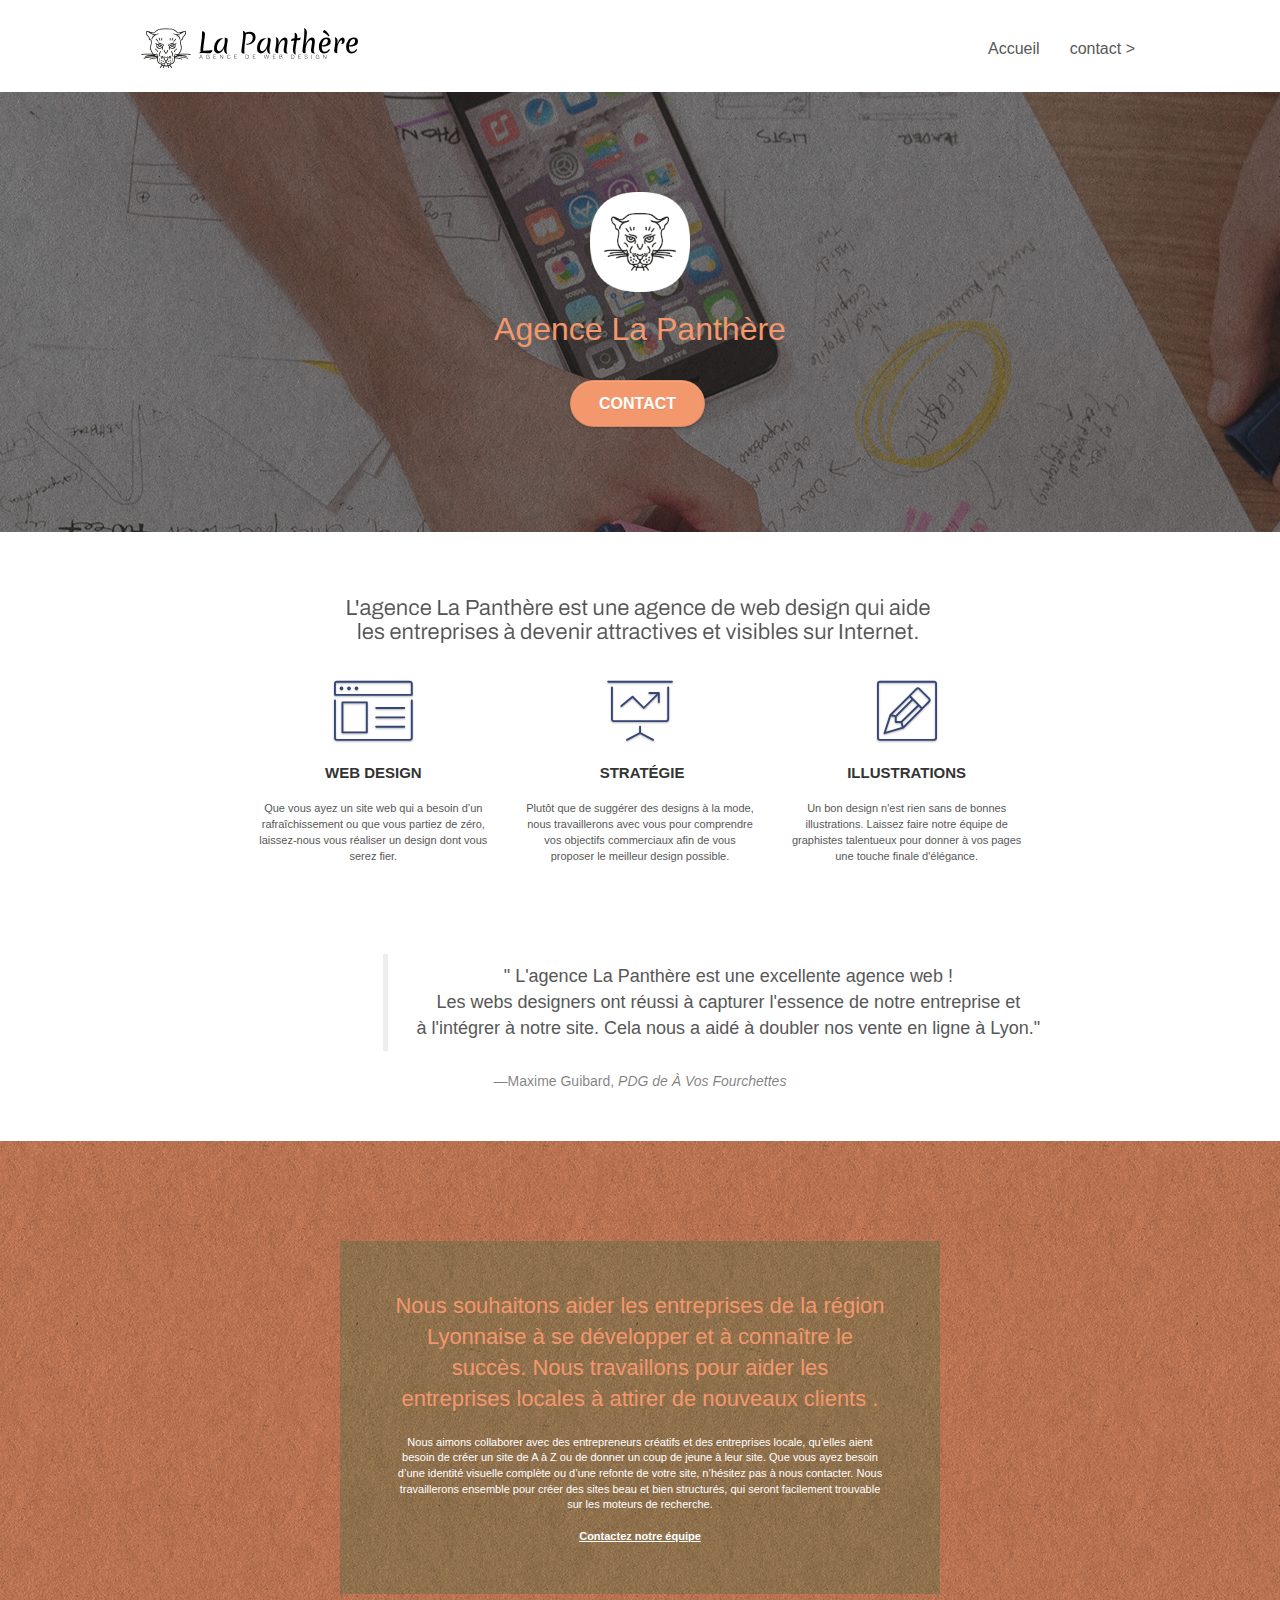
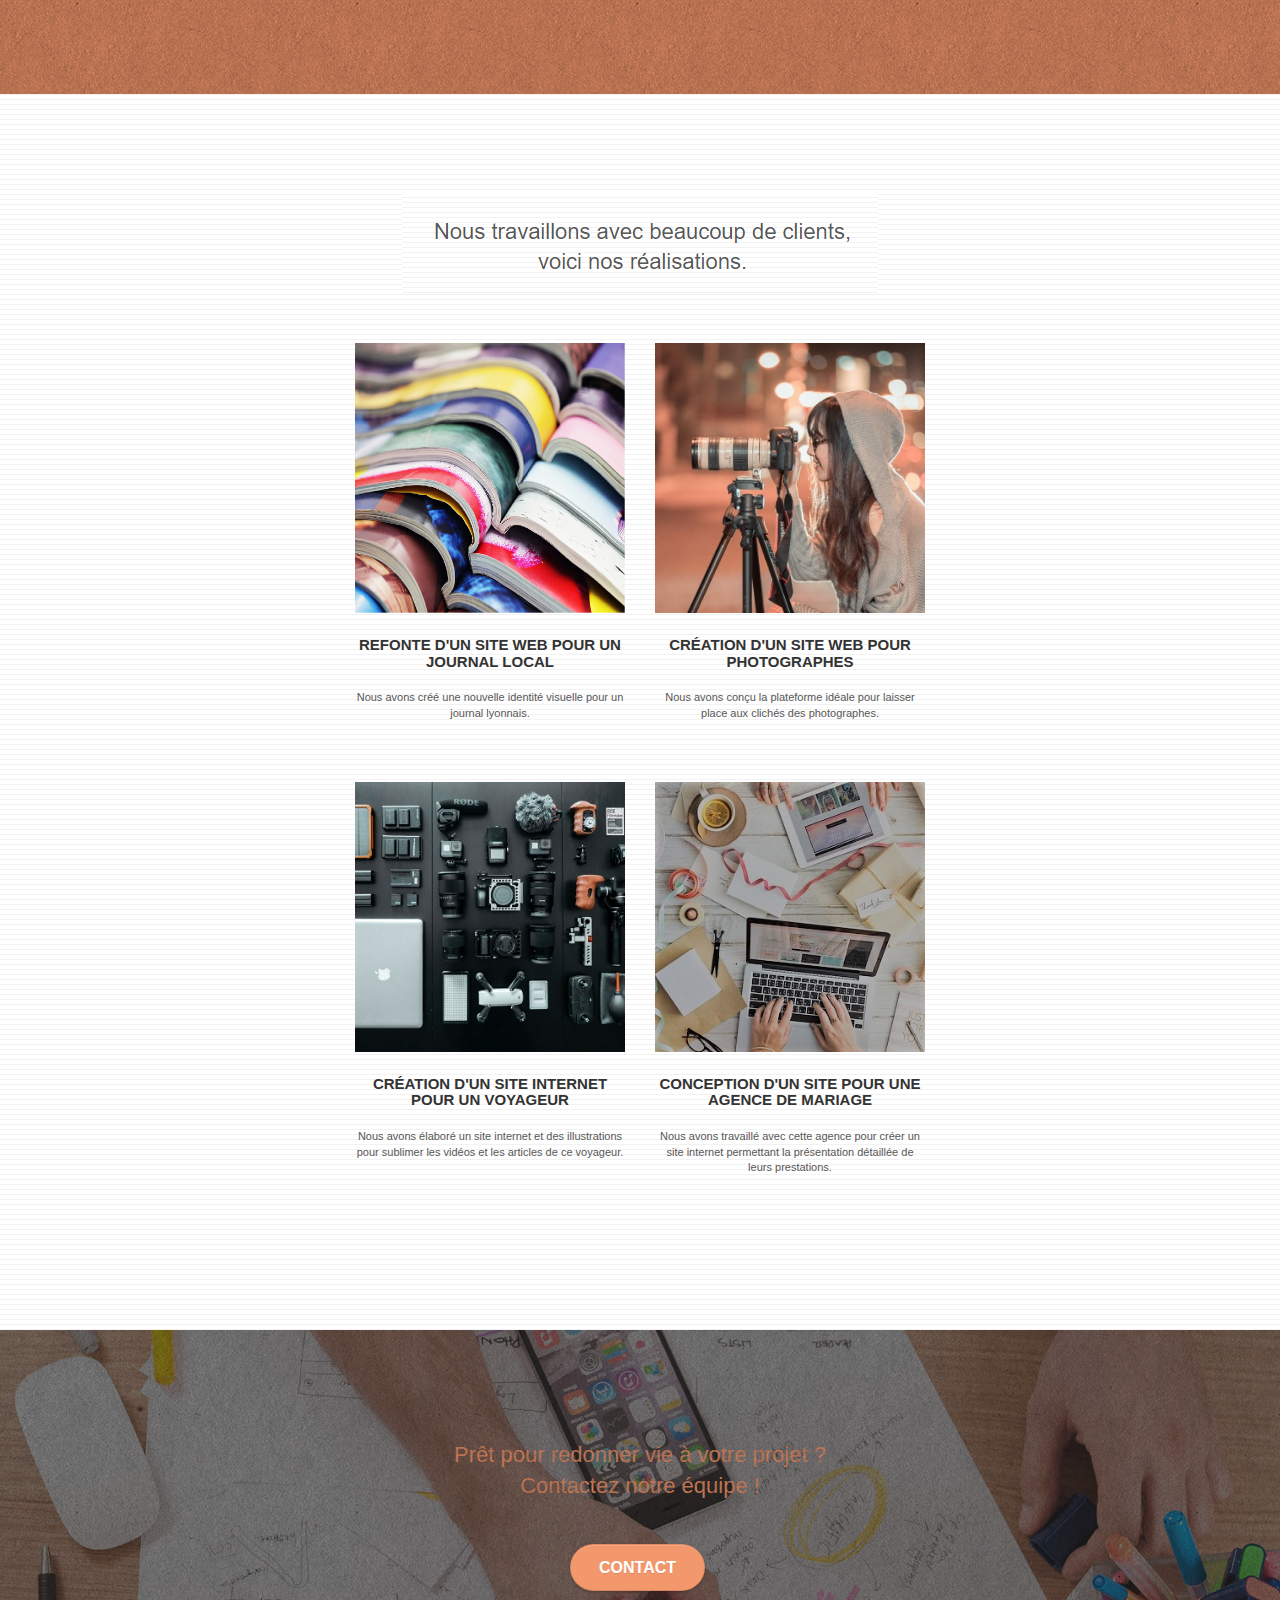
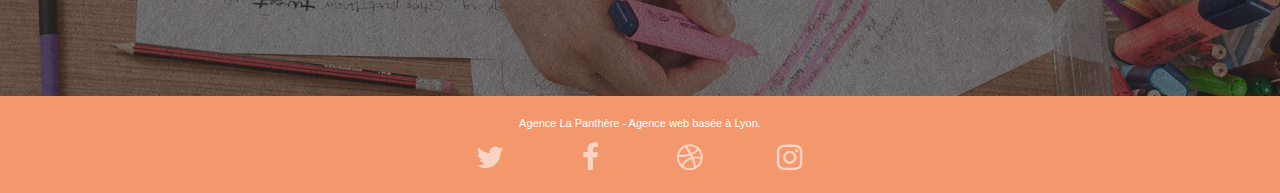
==== commit 674ab5d0: "Add .min change HTML blockquote ./img" ====
--- a/index.html
+++ b/index.html
@@ -5,8 +5,8 @@
 	<meta charset="utf-8">
 	<meta name="keywords"
 		content="agence design lyon, creation web graphisme lyon, creation web lyon, expert graphisme lyon">
-	<meta name="description" content="">
-	<meta name="viewport" content="width=device-width, initial-scale=1.0, viewport-fit=cover">
+	<meta name="description" content="La panthère est une agence de web design basée à Lyon.">
+	<meta name="viewport" content="width=device-width, initial-scale=1.0, viewport-fit=cover"/>
 	<link rel="shortcut icon" type="image/png" href="favicon.jpg">
 	<link rel="stylesheet" type="text/css" href="./css/bootstrap.css">
 	<link rel="stylesheet" type="text/css" href="./style.css">
@@ -19,6 +19,7 @@
 	<script src="./js/gmaps.js"></script>
 	<title>La Panthère Agence de Web Design à Lyon</title>
 	<!-- Analytics -->
+	<meta name="google-site-verification" content="92w8KHSF7UgKv7VgNo7pVWcE90rxEvV2uSYeq6jS604" />
 	<!-- Analytics END -->
 </head>
 
@@ -67,11 +68,11 @@
 			<div class="container bloc-lg">
 				<div class="row tight-width-whitespace">
 					<div class="col-sm-12">
-						<img src="img/logo.png" class="center-block image-resize-mode" width="100"
+						<img src="./img/logo.png" class="center-block image-resize-mode" width="100"
 							alt="Agence La Panthère, agence web lyon, création logo lyon" />
 						<h1 class="text-center hero-bloc-text tc-white ">Agence La Panthère</h1>
 						<div class="text-center">
-							<a href="contact.html" class="btn btn-lg btn-clean btn-rd cta-hero btn-atomic-tangerine"
+							<a href="./contact.html" class="btn btn-lg btn-clean btn-rd cta-hero btn-atomic-tangerine"
 								id="cta-hero">Contact</a>
 						</div>
 					</div>
@@ -106,7 +107,6 @@
 						<p class="text-center ">Plutôt que de suggérer des designs à la mode, nous travaillerons avec
 							vous pour comprendre vos objectifs commerciaux afin de vous proposer le meilleur design
 							possible.
-							<br>
 						</p>
 					</div>
 					<div class="col-sm-4">
@@ -120,11 +120,12 @@
 						</p>
 					</div>
 				</div>
-				<div class="row voffset-lg voffset">
-					<div class="col-xs-12 col-md-8 col-md-offset-2 text-center">
-						<img alt="agence web, agence web lyon, web design lyon, stratégie web" src="img/citation.png" />
-					</div>
-				</div>
+				<figure class="row voffset-lg voffset">
+					<blockquote class="col-xs-12 col-md-8 col-md-offset-2 text-center">
+						<p>" L'agence La Panthère est une excellente agence web !<br> Les webs designers ont réussi à capturer l'essence de notre entreprise et<br> à l'intégrer à notre site. Cela nous a aidé à doubler nos vente en ligne à Lyon."</p>
+					</blockquote>
+					<figcaption>—Maxime Guibard, <cite>PDG de À Vos Fourchettes</cite></figcaption>
+				</figure>
 			</div>
 		</div>
 		<!-- bloc-2-services END -->
@@ -146,7 +147,7 @@
 							beau et bien structurés, qui seront facilement trouvable sur les moteurs de recherche.
 							<br>
 							<br>
-							<a class="ltc-white bold-link" href="contact.html">Contactez notre équipe</a>
+							<a class="ltc-white bold-link" href="./contact.html">Contactez notre équipe</a>
 							<br>
 						</p>
 					</div>
@@ -159,14 +160,14 @@
 			<div class="container bloc-lg">
 				<div class="row">
 					<div class="col-sm-12 text-center">
-						<img alt="agence web, agence web lyon, web design lyon, stratégie web" src="img/title2.png" />
+						<img alt="agence web, agence web lyon, web design lyon, stratégie web" src="./img/title2.png" />
 					</div>
 				</div>
 				<div class="row tight-width-whitespace portfolio-row">
 					<div class="col-sm-6">
-						<a href="#" data-lightbox="img/1.jpg" data-gallery-id="gallery-1"
+						<a href="#" data-lightbox="./img/1.jpg" data-gallery-id="gallery-1"
 							data-caption="Refonte d'un site web pour un journal local" data-frame="snapshot-lb">
-							<img src="img/1.jpg" alt="refonte d'un site web pour un journal"
+							<img src="./img/1.jpg" alt="refonte d'un site web pour un journal"
 								class="img-responsive portfolio-thumb" />
 						</a>
 						<h3 class="mg-md text-center">Refonte d'un site web pour un journal local</h3>
@@ -174,9 +175,9 @@
 						</p>
 					</div>
 					<div class="col-sm-6">
-						<a href="#" data-lightbox="img/2.jpg" data-gallery-id="gallery-1"
+						<a href="#" data-lightbox="./img/2.jpg" data-gallery-id="gallery-1"
 							data-caption="Création d'un site web pour photographes" data-frame="snapshot-lb">
-							<img src="img/2.jpg" class="img-responsive portfolio-thumb"
+							<img src="./img/2.jpg" class="img-responsive portfolio-thumb"
 								alt="Création d'un site web pour photographes" />
 						</a>
 						<h3 class="mg-md text-center">Création d'un site web pour photographes</h3>
@@ -186,9 +187,9 @@
 				</div>
 				<div class="row tight-width-whitespace portfolio-row">
 					<div class="col-sm-6">
-						<a href="#" data-lightbox="img/3.bmp" data-gallery-id="gallery-1"
+						<a href="#" data-lightbox="./img/3.bmp" data-gallery-id="gallery-1"
 							data-caption="Création d'un site internet pour un voyageur" data-frame="snapshot-lb">
-							<img src="img/3.bmp" class="img-responsive portfolio-thumb"
+							<img src="./img/3.bmp" class="img-responsive portfolio-thumb"
 								alt="Création d'un site web pour voyageur" />
 						</a>
 						<h3 class="mg-md text-center">Création d'un site internet pour un voyageur</h3>
@@ -196,9 +197,9 @@
 							les vidéos et les articles de ce voyageur.</p>
 					</div>
 					<div class="col-sm-6">
-						<a href="#" data-lightbox="img/4.bmp" data-gallery-id="gallery-1"
+						<a href="#" data-lightbox="./img/4.bmp" data-gallery-id="gallery-1"
 							data-caption="Conception d'un site pour une agence de mariage" data-frame="snapshot-lb">
-							<img src="img/4.bmp" class="img-responsive portfolio-thumb"
+							<img src="./img/4.bmp" class="img-responsive portfolio-thumb"
 								alt="Création d'un site web pour agence de mariage" />
 						</a>
 						<h3 class="mg-md text-center">Conception d'un site pour une agence de mariage</h3>
@@ -266,15 +267,6 @@
 							</div>
 						</div>
 					</div>
-					<div class="row">
-						<div class="col-sm-4">Partenaires
-							<ul>
-								<li>
-									<a href="https://www.immobilierseo.com">immobilierseo.com</a>
-								</li>
-							</ul>
-						</div>
-					</div>
 				</div>
 			</div>
 		</div>
--- a/style.css
+++ b/style.css
@@ -26,7 +26,7 @@
     bottom: 0;
     width: 100%;
     z-index: 100000;
-    background: #FFFFFF url("img/pageload-spinner.gif") no-repeat center center;
+    background: #FFFFFF url("./img/pageload-spinner.gif") no-repeat center center;
 }
 
 .bloc {
@@ -93,7 +93,7 @@
 }
 
 .texture-paper::before {
-    background: url("img/texture-paper.png");
+    background: url("./img/texture-paper.png");
     background-size: 280px 280px;
 }
 
@@ -813,19 +813,19 @@
 }
 
 .bg-dots-bg {
-    background-image: url("img/dots-bg.png");
+    background-image: url("./img/dots-bg.png");
 }
 
 .bg-lines-h2-bg {
-    background-image: url("img/lines-h2-bg.png");
+    background-image: url("./img/lines-h2-bg.png");
 }
 
 .bg-banniere {
-    background-image: url("img/agence-la-panthere.jpg");
+    background-image: url("./img/agence-la-panthere.jpg");
 }
 
 .bg-presentation {
-    background-image: url("img/image-de-presentation.bmp");
+    background-image: url("./img/image-de-presentation.bmp");
 }
 
 @media (max-width: 1024px) {
@@ -851,13 +851,13 @@
     }
 }
 
-@media only screen and (min-device-width: 768px) and (max-device-width: 1024px) and (orientation: landscape) {
+@media only screen and (min-width: 768px) and (max-width: 1024px) and (orientation: landscape) {
     .b-parallax {
         background-attachment: scroll;
     }
 }
 
-@media only screen and (min-device-width: 1024px) and (max-device-width: 1366px) and (-webkit-min-device-pixel-ratio: 1.5) {
+@media only screen and (min-width: 1024px) and (max-width: 1366px) and (-webkit-min-device-pixel-ratio: 1.5) {
     .b-parallax {
         background-attachment: scroll;
     }
@@ -876,8 +876,8 @@
         position: relative;
     }
     .bloc {
-        padding-left: constant(safe-area-inset-left);
-        padding-right: constant(safe-area-inset-right);
+        padding-left: env(safe-area-inset-left);
+        padding-right: env(safe-area-inset-right);
     }
     .bloc-group,
     .bloc-group .bloc {
@@ -887,8 +887,8 @@
     .bloc-fill-screen .fill-bloc-top-edge,
     .bloc-fill-screen .fill-bloc-bottom-edge {
         padding: 0 20px;
-        padding-left: constant(safe-area-inset-left);
-        padding-right: constant(safe-area-inset-right);
+        padding-left: env(safe-area-inset-left);
+        padding-right: env(safe-area-inset-right);
     }
 }
 
@@ -1042,4 +1042,16 @@
     .bloc-mob-center-text {
         text-align: center;
     }
+}
+
+blockquote p {
+    font-weight: 400;
+    font-size: large;
+}
+figure {
+    display: flex;
+    flex-wrap: wrap;
+    flex-direction: column;
+    justify-content: center;
+    align-items: center;
 }--- a/css/et-line.css
+++ b/css/et-line.css
@@ -107,7 +107,7 @@
 .et-icon-wallet,
 .et-icon-wine {
     font-family: et-line;
-    speak: none;
+    speak-as: none;
     font-style: normal;
     font-weight: 400;
     font-variant: normal;
